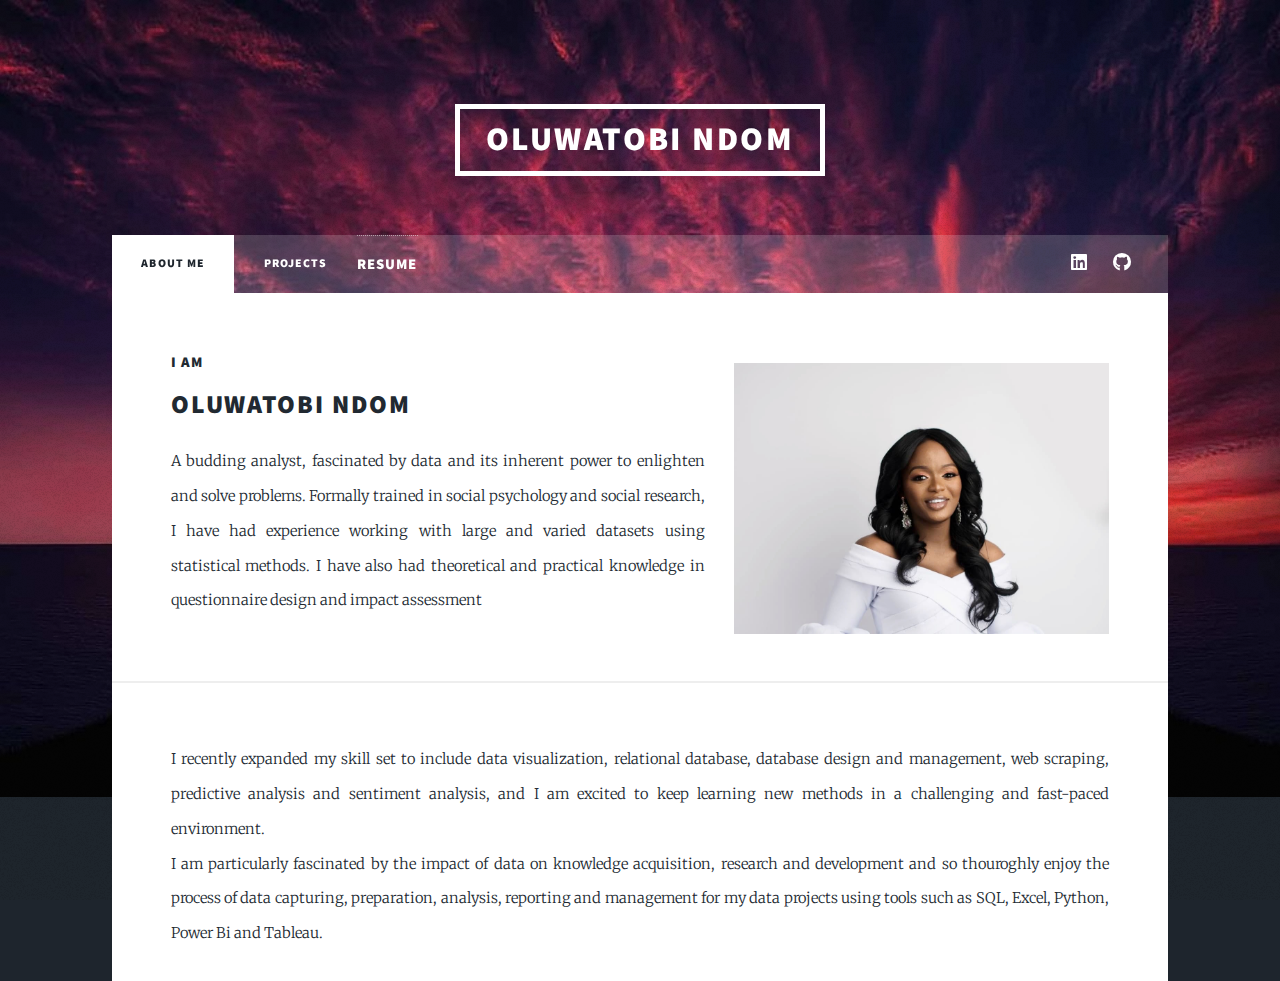
==== aboutme.html @ 404576ab "Add files via upload" ====
<!DOCTYPE HTML>

<html>
	<head>
		<title>Oluwatobi Ndom</title>
		<meta charset="utf-8" />
		<meta name="viewport" content="width=device-width, initial-scale=1, user-scalable=no" />
		<link rel="stylesheet" href="assets/css/main.css" />
		<noscript><link rel="stylesheet" href="assets/css/noscript.css" /></noscript>
	</head>
	<body class="is-preload">

		<!-- Wrapper -->
			<div id="wrapper" >

				<!-- Header -->
                <header id="header">
                    <a href="index.html" class="logo">Oluwatobi Ndom</a>
                </header>

            <!-- Nav -->
                <nav id="nav">
                    <ul class="links">
                        <li class="active"><a  href="Resume.html">About Me</a></li>
                        <li><a  href="Projects.html">Projects</a></li>
                        <li><a href="Resume.html"></a> Resume</a></li>
                    </ul>
                    <ul class="icons alt">
                        <li><a href="https://www.linkedin.com/in/oluwatobindom/" class="icon brands fa-linkedin"><span class="label">fa-linkedin</span></a></li>
                        <li><a href="https://github.com/tobitoke" class="icon brands fa-github"><span class="label">GitHub</span></a></li> </div>
                        
                    </ul>
                </nav>
				<!-- Main -->
				<div id="main">

					<!-- Post -->
					<section class="banner-area">
						<div class="container">
							<div class="row fullscreen align-items-left justify-content-between">
								<div class="col-lg-10 col-md-10 col-xs-10 banner-right">
									
								
								</div>
								<div class="col-lg-10 col-md-10 col-xs-10 banner-right align-self-right">
									<p><span class="image right"><img src="images/BeautyPlus.jpg" alt="" /></span>
										<h4>I am</h4>
		
									<h2 class="mt-10 mb-20">Oluwatobi ndom</h2>
									<p>
										A budding analyst, fascinated by data and its inherent power to enlighten and solve problems. Formally trained in social psychology and social research, I have had experience working with large and varied datasets using statistical methods. I have also had theoretical and practical knowledge in questionnaire design and impact assessment
									</p>
								</div>
							</div>
						</div>
					</section>

					

						
								<!-- Post -->
							<section>
							<p>I recently expanded my skill set to include data visualization, relational database, database design and management, web scraping, predictive analysis and sentiment analysis, and I am excited to keep learning new methods in a challenging and fast-paced environment. </p>
							<p>I am particularly fascinated by the impact of data on knowledge acquisition, research and development and so thouroghly enjoy the process of data capturing, preparation, analysis, reporting and management for my data projects using tools such as SQL, Excel, Python, Power Bi and Tableau.</p>
							</article>

						

				

		<!-- Scripts -->
			<script src="assets/js/jquery.min.js"></script>
			<script src="assets/js/jquery.scrollex.min.js"></script>
			<script src="assets/js/jquery.scrolly.min.js"></script>
			<script src="assets/js/browser.min.js"></script>
			<script src="assets/js/breakpoints.min.js"></script>
			<script src="assets/js/util.js"></script>
			<script src="assets/js/main.js"></script>

	</body>
</html>
---- assets/css/main.css ----
@import url(fontawesome-all.min.css);
@import url("https://fonts.googleapis.com/css?family=Merriweather:300,700,300italic,700italic|Source+Sans+Pro:900");

/*
	Massively by HTML5 UP
	html5up.net | @ajlkn
	Free for personal and commercial use under the CCA 3.0 license (html5up.net/license)
*/

html, body, div, span, applet, object,
iframe, h1, h2, h3, h4, h5, h6, p, blockquote,
pre, a, abbr, acronym, address, big, cite,
code, del, dfn, em, img, ins, kbd, q, s, samp,
small, strike, strong, sub, sup, tt, var, b,
u, i, center, dl, dt, dd, ol, ul, li, fieldset,
form, label, legend, table, caption, tbody,
tfoot, thead, tr, th, td, article, aside,
canvas, details, embed, figure, figcaption,
footer, header, hgroup, menu, nav, output, ruby,
section, summary, time, mark, audio, video {
	margin: 0;
	padding: 0;
	border: 0;
	font-size: 100%;
	font: inherit;
	vertical-align: baseline;}

article, aside, details, figcaption, figure,
footer, header, hgroup, menu, nav, section {
	display: block;}

body {
	line-height: 1;
}

ol, ul {
	list-style: none;
}

blockquote, q {
	quotes: none;
}

	blockquote:before, blockquote:after, q:before, q:after {
		content: '';
		content: none;
	}

table {
	border-collapse: collapse;
	border-spacing: 0;
}

body {
	-webkit-text-size-adjust: none;
}

mark {
	background-color: transparent;
	color: inherit;
}

input::-moz-focus-inner {
	border: 0;
	padding: 0;
}

input, select, textarea {
	-moz-appearance: none;
	-webkit-appearance: none;
	-ms-appearance: none;
	appearance: none;
}

/* Basic */

	@-ms-viewport {
		width: device-width;
	}

	body {
		-ms-overflow-style: scrollbar;
	}

	@media screen and (max-width: 480px) {

		html, body {
			min-width: 320px;
		}

	}

	html {
		box-sizing: border-box;
	}

	*, *:before, *:after {
		box-sizing: inherit;
	}

	body {
		background-color: #1e252d;
	}

		body.is-preload *, body.is-preload *:before, body.is-preload *:after {
			-moz-animation: none !important;
			-webkit-animation: none !important;
			-ms-animation: none !important;
			animation: none !important;
			-moz-transition: none !important;
			-webkit-transition: none !important;
			-ms-transition: none !important;
			transition: none !important;
		}

/* Type */

	html {
		font-size: 16pt;
	}

		@media screen and (max-width: 1680px) {

			html {
				font-size: 12pt;
			}

		}

		@media screen and (max-width: 1280px) {

			html {
				font-size: 11pt;
			}

		}

		@media screen and (max-width: 360px) {

			html {
				font-size: 10pt;
			}

		}

	body {
		color: #212931;
	}

	body, input, select, textarea {
		font-family: "Merriweather", Georgia, serif;
		font-weight: 300;
		font-size: 1rem;
		line-height: 2.375;
	}

	a {
		-moz-transition: color 0.2s ease-in-out, background-color 0.2s ease-in-out, border-color 0.2s ease-in-out, box-shadow 0.2s ease-in-out;
		-webkit-transition: color 0.2s ease-in-out, background-color 0.2s ease-in-out, border-color 0.2s ease-in-out, box-shadow 0.2s ease-in-out;
		-ms-transition: color 0.2s ease-in-out, background-color 0.2s ease-in-out, border-color 0.2s ease-in-out, box-shadow 0.2s ease-in-out;
		transition: color 0.2s ease-in-out, background-color 0.2s ease-in-out, border-color 0.2s ease-in-out, box-shadow 0.2s ease-in-out;
		border-bottom: dotted 1px;
		text-decoration: none;
	}

		a:hover {
			border-bottom-color: transparent;
		}

	strong, b {
		font-weight: 600;
	}

	em, i {
		font-style: italic;
	}

	p {
		text-align: justify;
		margin: 0 0 0 0;
	}

	h1, h2, h3, h4, h5, h6 {
		font-family: "Source Sans Pro", Helvetica, sans-serif;
		font-weight: 900;
		line-height: 1.5;
		letter-spacing: 0.075em;
		text-transform: uppercase;
		margin: 0 0 1rem 0;
	}

		h1 a, h2 a, h3 a, h4 a, h5 a, h6 a {
			border-bottom: 0;
			color: inherit;
			text-decoration: none;
		}

	h1 {
		font-size: 4rem;
		line-height: 1.1;
		margin: 0 0 2rem 0;
	}

	h2 {
		font-size: 1.75rem;
		line-height: 1.3;
		margin: 0 0 1.5rem 0;
	}

	h3 {
		font-size: 1.25rem;
		margin: 0 0 1.5rem 0;
	}

	h4 {
		font-size: 1rem;
	}

	h5 {
		font-size: 0.9rem;
	}

	h6 {
		font-size: 0.8rem;
	}

	sub {
		font-size: 0.8rem;
		position: relative;
		top: 0.5rem;
	}

	sup {
		font-size: 0.8rem;
		position: relative;
		top: -0.5rem;
	}

	blockquote {
		border-left: solid 4px;
		font-style: italic;
		margin: 0 0 2rem 0;
		padding: 0.5rem 0 0.5rem 2rem;
	}

	code {
		border: solid 2px;
		font-family: "Courier New", monospace;
		font-size: 0.9rem;
		margin: 0 0.25rem;
		padding: 0.25rem 0.65rem;
	}

	pre {
		-webkit-overflow-scrolling: touch;
		font-family: "Courier New", monospace;
		font-size: 0.9rem;
		margin: 0 0 2rem 0;
	}

		pre code {
			display: block;
			line-height: 1.75;
			padding: 1rem 1.5rem;
			overflow-x: auto;
		}

	hr {
		border: 0;
		border-bottom: solid 2px;
		margin: 3rem 0;
	}

		hr.major {
			margin: 5rem 0;
		}

	.align-left {
		text-align: left;
	}

	.align-center {
		text-align: center;
	}

	.align-right {
		text-align: right;
	}

	input, select, textarea {
		color: #212931;
	}

	a {
		color: #212931;
		border-bottom-color: rgba(33, 41, 49, 0.5);
	}

		a:hover {
			border-bottom-color: transparent;
			color: #18bfef !important;
		}

	strong, b {
		color: #212931;
	}

	h1, h2, h3, h4, h5, h6 {
		color: #212931;
	}

	blockquote {
		border-left-color: #eeeeee;
	}

	code {
		background: rgba(220, 220, 220, 0.25);
		border-color: #eeeeee;
	}

	hr {
		border-bottom-color: #eeeeee;
	}

/* Row */

	.row {
		display: flex;
		flex-wrap: wrap;
		box-sizing: border-box;
		align-items: stretch;
	}

		.row > * {
			box-sizing: border-box;
		}

		.row.gtr-uniform > * > :last-child {
			margin-bottom: 0;
		}

		.row.aln-left {
			justify-content: flex-start;
		}

		.row.aln-center {
			justify-content: center;
		}

		.row.aln-right {
			justify-content: flex-end;
		}

		.row.aln-top {
			align-items: flex-start;
		}

		.row.aln-middle {
			align-items: center;
		}

		.row.aln-bottom {
			align-items: flex-end;
		}

		.row > .imp {
			order: -1;
		}

		.row > .col-1 {
			width: 8.33333%;
		}

		.row > .off-1 {
			margin-left: 8.33333%;
		}

		.row > .col-2 {
			width: 16.66667%;
		}

		.row > .off-2 {
			margin-left: 16.66667%;
		}

		.row > .col-3 {
			width: 25%;
		}

		.row > .off-3 {
			margin-left: 25%;
		}

		.row > .col-4 {
			width: 33.33333%;
		}

		.row > .off-4 {
			margin-left: 33.33333%;
		}

		.row > .col-5 {
			width: 41.66667%;
		}

		.row > .off-5 {
			margin-left: 41.66667%;
		}

		.row > .col-6 {
			width: 50%;
		}

		.row > .off-6 {
			margin-left: 50%;
		}

		.row > .col-7 {
			width: 58.33333%;
		}

		.row > .off-7 {
			margin-left: 58.33333%;
		}

		.row > .col-8 {
			width: 66.66667%;
		}

		.row > .off-8 {
			margin-left: 66.66667%;
		}

		.row > .col-9 {
			width: 75%;
		}

		.row > .off-9 {
			margin-left: 75%;
		}

		.row > .col-10 {
			width: 83.33333%;
		}

		.row > .off-10 {
			margin-left: 83.33333%;
		}

		.row > .col-11 {
			width: 91.66667%;
		}

		.row > .off-11 {
			margin-left: 91.66667%;
		}

		.row > .col-12 {
			width: 100%;
		}

		.row > .off-12 {
			margin-left: 100%;
		}

		.row.gtr-0 {
			margin-top: 0;
			margin-left: 0rem;
		}

			.row.gtr-0 > * {
				padding: 0 0 0 0rem;
			}

			.row.gtr-0.gtr-uniform {
				margin-top: 0rem;
			}

				.row.gtr-0.gtr-uniform > * {
					padding-top: 0rem;
				}

		.row.gtr-25 {
			margin-top: 0;
			margin-left: -0.375rem;
		}

			.row.gtr-25 > * {
				padding: 0 0 0 0.375rem;
			}

			.row.gtr-25.gtr-uniform {
				margin-top: -0.375rem;
			}

				.row.gtr-25.gtr-uniform > * {
					padding-top: 0.375rem;
				}

		.row.gtr-50 {
			margin-top: 0;
			margin-left: -0.75rem;
		}

			.row.gtr-50 > * {
				padding: 0 0 0 0.75rem;
			}

			.row.gtr-50.gtr-uniform {
				margin-top: -0.75rem;
			}

				.row.gtr-50.gtr-uniform > * {
					padding-top: 0.75rem;
				}

		.row {
			margin-top: 0;
			margin-left: -1.5rem;
		}

			.row > * {
				padding: 0 0 0 1.5rem;
			}

			.row.gtr-uniform {
				margin-top: -1.5rem;
			}

				.row.gtr-uniform > * {
					padding-top: 1.5rem;
				}

		.row.gtr-150 {
			margin-top: 0;
			margin-left: -2.25rem;
		}

			.row.gtr-150 > * {
				padding: 0 0 0 2.25rem;
			}

			.row.gtr-150.gtr-uniform {
				margin-top: -2.25rem;
			}

				.row.gtr-150.gtr-uniform > * {
					padding-top: 2.25rem;
				}

		.row.gtr-200 {
			margin-top: 0;
			margin-left: -3rem;
		}

			.row.gtr-200 > * {
				padding: 0 0 0 3rem;
			}

			.row.gtr-200.gtr-uniform {
				margin-top: -3rem;
			}

				.row.gtr-200.gtr-uniform > * {
					padding-top: 3rem;
				}

		@media screen and (max-width: 1680px) {

			.row {
				display: flex;
				flex-wrap: wrap;
				box-sizing: border-box;
				align-items: stretch;
			}

				.row > * {
					box-sizing: border-box;
				}

				.row.gtr-uniform > * > :last-child {
					margin-bottom: 0;
				}

				.row.aln-left {
					justify-content: flex-start;
				}

				.row.aln-center {
					justify-content: center;
				}

				.row.aln-right {
					justify-content: flex-end;
				}

				.row.aln-top {
					align-items: flex-start;
				}

				.row.aln-middle {
					align-items: center;
				}

				.row.aln-bottom {
					align-items: flex-end;
				}

				.row > .imp-xlarge {
					order: -1;
				}

				.row > .col-1-xlarge {
					width: 8.33333%;
				}

				.row > .off-1-xlarge {
					margin-left: 8.33333%;
				}

				.row > .col-2-xlarge {
					width: 16.66667%;
				}

				.row > .off-2-xlarge {
					margin-left: 16.66667%;
				}

				.row > .col-3-xlarge {
					width: 25%;
				}

				.row > .off-3-xlarge {
					margin-left: 25%;
				}

				.row > .col-4-xlarge {
					width: 33.33333%;
				}

				.row > .off-4-xlarge {
					margin-left: 33.33333%;
				}

				.row > .col-5-xlarge {
					width: 41.66667%;
				}

				.row > .off-5-xlarge {
					margin-left: 41.66667%;
				}

				.row > .col-6-xlarge {
					width: 50%;
				}

				.row > .off-6-xlarge {
					margin-left: 50%;
				}

				.row > .col-7-xlarge {
					width: 58.33333%;
				}

				.row > .off-7-xlarge {
					margin-left: 58.33333%;
				}

				.row > .col-8-xlarge {
					width: 66.66667%;
				}

				.row > .off-8-xlarge {
					margin-left: 66.66667%;
				}

				.row > .col-9-xlarge {
					width: 75%;
				}

				.row > .off-9-xlarge {
					margin-left: 75%;
				}

				.row > .col-10-xlarge {
					width: 83.33333%;
				}

				.row > .off-10-xlarge {
					margin-left: 83.33333%;
				}

				.row > .col-11-xlarge {
					width: 91.66667%;
				}

				.row > .off-11-xlarge {
					margin-left: 91.66667%;
				}

				.row > .col-12-xlarge {
					width: 100%;
				}

				.row > .off-12-xlarge {
					margin-left: 100%;
				}

				.row.gtr-0 {
					margin-top: 0;
					margin-left: 0rem;
				}

					.row.gtr-0 > * {
						padding: 0 0 0 0rem;
					}

					.row.gtr-0.gtr-uniform {
						margin-top: 0rem;
					}

						.row.gtr-0.gtr-uniform > * {
							padding-top: 0rem;
						}

				.row.gtr-25 {
					margin-top: 0;
					margin-left: -0.375rem;
				}

					.row.gtr-25 > * {
						padding: 0 0 0 0.375rem;
					}

					.row.gtr-25.gtr-uniform {
						margin-top: -0.375rem;
					}

						.row.gtr-25.gtr-uniform > * {
							padding-top: 0.375rem;
						}

				.row.gtr-50 {
					margin-top: 0;
					margin-left: -0.75rem;
				}

					.row.gtr-50 > * {
						padding: 0 0 0 0.75rem;
					}

					.row.gtr-50.gtr-uniform {
						margin-top: -0.75rem;
					}

						.row.gtr-50.gtr-uniform > * {
							padding-top: 0.75rem;
						}

				.row {
					margin-top: 0;
					margin-left: -1.5rem;
				}

					.row > * {
						padding: 0 0 0 1.5rem;
					}

					.row.gtr-uniform {
						margin-top: -1.5rem;
					}

						.row.gtr-uniform > * {
							padding-top: 1.5rem;
						}

				.row.gtr-150 {
					margin-top: 0;
					margin-left: -2.25rem;
				}

					.row.gtr-150 > * {
						padding: 0 0 0 2.25rem;
					}

					.row.gtr-150.gtr-uniform {
						margin-top: -2.25rem;
					}

						.row.gtr-150.gtr-uniform > * {
							padding-top: 2.25rem;
						}

				.row.gtr-200 {
					margin-top: 0;
					margin-left: -3rem;
				}

					.row.gtr-200 > * {
						padding: 0 0 0 3rem;
					}

					.row.gtr-200.gtr-uniform {
						margin-top: -3rem;
					}

						.row.gtr-200.gtr-uniform > * {
							padding-top: 3rem;
						}

		}

		@media screen and (max-width: 1280px) {

			.row {
				display: flex;
				flex-wrap: wrap;
				box-sizing: border-box;
				align-items: stretch;
			}

				.row > * {
					box-sizing: border-box;
				}

				.row.gtr-uniform > * > :last-child {
					margin-bottom: 0;
				}

				.row.aln-left {
					justify-content: flex-start;
				}

				.row.aln-center {
					justify-content: center;
				}

				.row.aln-right {
					justify-content: flex-end;
				}

				.row.aln-top {
					align-items: flex-start;
				}

				.row.aln-middle {
					align-items: center;
				}

				.row.aln-bottom {
					align-items: flex-end;
				}

				.row > .imp-large {
					order: -1;
				}

				.row > .col-1-large {
					width: 8.33333%;
				}

				.row > .off-1-large {
					margin-left: 8.33333%;
				}

				.row > .col-2-large {
					width: 16.66667%;
				}

				.row > .off-2-large {
					margin-left: 16.66667%;
				}

				.row > .col-3-large {
					width: 25%;
				}

				.row > .off-3-large {
					margin-left: 25%;
				}

				.row > .col-4-large {
					width: 33.33333%;
				}

				.row > .off-4-large {
					margin-left: 33.33333%;
				}

				.row > .col-5-large {
					width: 41.66667%;
				}

				.row > .off-5-large {
					margin-left: 41.66667%;
				}

				.row > .col-6-large {
					width: 50%;
				}

				.row > .off-6-large {
					margin-left: 50%;
				}

				.row > .col-7-large {
					width: 58.33333%;
				}

				.row > .off-7-large {
					margin-left: 58.33333%;
				}

				.row > .col-8-large {
					width: 66.66667%;
				}

				.row > .off-8-large {
					margin-left: 66.66667%;
				}

				.row > .col-9-large {
					width: 75%;
				}

				.row > .off-9-large {
					margin-left: 75%;
				}

				.row > .col-10-large {
					width: 83.33333%;
				}

				.row > .off-10-large {
					margin-left: 83.33333%;
				}

				.row > .col-11-large {
					width: 91.66667%;
				}

				.row > .off-11-large {
					margin-left: 91.66667%;
				}

				.row > .col-12-large {
					width: 100%;
				}

				.row > .off-12-large {
					margin-left: 100%;
				}

				.row.gtr-0 {
					margin-top: 0;
					margin-left: 0rem;
				}

					.row.gtr-0 > * {
						padding: 0 0 0 0rem;
					}

					.row.gtr-0.gtr-uniform {
						margin-top: 0rem;
					}

						.row.gtr-0.gtr-uniform > * {
							padding-top: 0rem;
						}

				.row.gtr-25 {
					margin-top: 0;
					margin-left: -0.375rem;
				}

					.row.gtr-25 > * {
						padding: 0 0 0 0.375rem;
					}

					.row.gtr-25.gtr-uniform {
						margin-top: -0.375rem;
					}

						.row.gtr-25.gtr-uniform > * {
							padding-top: 0.375rem;
						}

				.row.gtr-50 {
					margin-top: 0;
					margin-left: -0.75rem;
				}

					.row.gtr-50 > * {
						padding: 0 0 0 0.75rem;
					}

					.row.gtr-50.gtr-uniform {
						margin-top: -0.75rem;
					}

						.row.gtr-50.gtr-uniform > * {
							padding-top: 0.75rem;
						}

				.row {
					margin-top: 0;
					margin-left: -1.5rem;
				}

					.row > * {
						padding: 0 0 0 1.5rem;
					}

					.row.gtr-uniform {
						margin-top: -1.5rem;
					}

						.row.gtr-uniform > * {
							padding-top: 1.5rem;
						}

				.row.gtr-150 {
					margin-top: 0;
					margin-left: -2.25rem;
				}

					.row.gtr-150 > * {
						padding: 0 0 0 2.25rem;
					}

					.row.gtr-150.gtr-uniform {
						margin-top: -2.25rem;
					}

						.row.gtr-150.gtr-uniform > * {
							padding-top: 2.25rem;
						}

				.row.gtr-200 {
					margin-top: 0;
					margin-left: -3rem;
				}

					.row.gtr-200 > * {
						padding: 0 0 0 3rem;
					}

					.row.gtr-200.gtr-uniform {
						margin-top: -3rem;
					}

						.row.gtr-200.gtr-uniform > * {
							padding-top: 3rem;
						}

		}

		@media screen and (max-width: 980px) {

			.row {
				display: flex;
				flex-wrap: wrap;
				box-sizing: border-box;
				align-items: stretch;
			}

				.row > * {
					box-sizing: border-box;
				}

				.row.gtr-uniform > * > :last-child {
					margin-bottom: 0;
				}

				.row.aln-left {
					justify-content: flex-start;
				}

				.row.aln-center {
					justify-content: center;
				}

				.row.aln-right {
					justify-content: flex-end;
				}

				.row.aln-top {
					align-items: flex-start;
				}

				.row.aln-middle {
					align-items: center;
				}

				.row.aln-bottom {
					align-items: flex-end;
				}

				.row > .imp-medium {
					order: -1;
				}

				.row > .col-1-medium {
					width: 8.33333%;
				}

				.row > .off-1-medium {
					margin-left: 8.33333%;
				}

				.row > .col-2-medium {
					width: 16.66667%;
				}

				.row > .off-2-medium {
					margin-left: 16.66667%;
				}

				.row > .col-3-medium {
					width: 25%;
				}

				.row > .off-3-medium {
					margin-left: 25%;
				}

				.row > .col-4-medium {
					width: 33.33333%;
				}

				.row > .off-4-medium {
					margin-left: 33.33333%;
				}

				.row > .col-5-medium {
					width: 41.66667%;
				}

				.row > .off-5-medium {
					margin-left: 41.66667%;
				}

				.row > .col-6-medium {
					width: 50%;
				}

				.row > .off-6-medium {
					margin-left: 50%;
				}

				.row > .col-7-medium {
					width: 58.33333%;
				}

				.row > .off-7-medium {
					margin-left: 58.33333%;
				}

				.row > .col-8-medium {
					width: 66.66667%;
				}

				.row > .off-8-medium {
					margin-left: 66.66667%;
				}

				.row > .col-9-medium {
					width: 75%;
				}

				.row > .off-9-medium {
					margin-left: 75%;
				}

				.row > .col-10-medium {
					width: 83.33333%;
				}

				.row > .off-10-medium {
					margin-left: 83.33333%;
				}

				.row > .col-11-medium {
					width: 91.66667%;
				}

				.row > .off-11-medium {
					margin-left: 91.66667%;
				}

				.row > .col-12-medium {
					width: 100%;
				}

				.row > .off-12-medium {
					margin-left: 100%;
				}

				.row.gtr-0 {
					margin-top: 0;
					margin-left: 0rem;
				}

					.row.gtr-0 > * {
						padding: 0 0 0 0rem;
					}

					.row.gtr-0.gtr-uniform {
						margin-top: 0rem;
					}

						.row.gtr-0.gtr-uniform > * {
							padding-top: 0rem;
						}

				.row.gtr-25 {
					margin-top: 0;
					margin-left: -0.375rem;
				}

					.row.gtr-25 > * {
						padding: 0 0 0 0.375rem;
					}

					.row.gtr-25.gtr-uniform {
						margin-top: -0.375rem;
					}

						.row.gtr-25.gtr-uniform > * {
							padding-top: 0.375rem;
						}

				.row.gtr-50 {
					margin-top: 0;
					margin-left: -0.75rem;
				}

					.row.gtr-50 > * {
						padding: 0 0 0 0.75rem;
					}

					.row.gtr-50.gtr-uniform {
						margin-top: -0.75rem;
					}

						.row.gtr-50.gtr-uniform > * {
							padding-top: 0.75rem;
						}

				.row {
					margin-top: 0;
					margin-left: -1.5rem;
				}

					.row > * {
						padding: 0 0 0 1.5rem;
					}

					.row.gtr-uniform {
						margin-top: -1.5rem;
					}

						.row.gtr-uniform > * {
							padding-top: 1.5rem;
						}

				.row.gtr-150 {
					margin-top: 0;
					margin-left: -2.25rem;
				}

					.row.gtr-150 > * {
						padding: 0 0 0 2.25rem;
					}

					.row.gtr-150.gtr-uniform {
						margin-top: -2.25rem;
					}

						.row.gtr-150.gtr-uniform > * {
							padding-top: 2.25rem;
						}

				.row.gtr-200 {
					margin-top: 0;
					margin-left: -3rem;
				}

					.row.gtr-200 > * {
						padding: 0 0 0 3rem;
					}

					.row.gtr-200.gtr-uniform {
						margin-top: -3rem;
					}

						.row.gtr-200.gtr-uniform > * {
							padding-top: 3rem;
						}

		}

		@media screen and (max-width: 736px) {

			.row {
				display: flex;
				flex-wrap: wrap;
				box-sizing: border-box;
				align-items: stretch;
			}

				.row > * {
					box-sizing: border-box;
				}

				.row.gtr-uniform > * > :last-child {
					margin-bottom: 0;
				}

				.row.aln-left {
					justify-content: flex-start;
				}

				.row.aln-center {
					justify-content: center;
				}

				.row.aln-right {
					justify-content: flex-end;
				}

				.row.aln-top {
					align-items: flex-start;
				}

				.row.aln-middle {
					align-items: center;
				}

				.row.aln-bottom {
					align-items: flex-end;
				}

				.row > .imp-small {
					order: -1;
				}

				.row > .col-1-small {
					width: 8.33333%;
				}

				.row > .off-1-small {
					margin-left: 8.33333%;
				}

				.row > .col-2-small {
					width: 16.66667%;
				}

				.row > .off-2-small {
					margin-left: 16.66667%;
				}

				.row > .col-3-small {
					width: 25%;
				}

				.row > .off-3-small {
					margin-left: 25%;
				}

				.row > .col-4-small {
					width: 33.33333%;
				}

				.row > .off-4-small {
					margin-left: 33.33333%;
				}

				.row > .col-5-small {
					width: 41.66667%;
				}

				.row > .off-5-small {
					margin-left: 41.66667%;
				}

				.row > .col-6-small {
					width: 50%;
				}

				.row > .off-6-small {
					margin-left: 50%;
				}

				.row > .col-7-small {
					width: 58.33333%;
				}

				.row > .off-7-small {
					margin-left: 58.33333%;
				}

				.row > .col-8-small {
					width: 66.66667%;
				}

				.row > .off-8-small {
					margin-left: 66.66667%;
				}

				.row > .col-9-small {
					width: 75%;
				}

				.row > .off-9-small {
					margin-left: 75%;
				}

				.row > .col-10-small {
					width: 83.33333%;
				}

				.row > .off-10-small {
					margin-left: 83.33333%;
				}

				.row > .col-11-small {
					width: 91.66667%;
				}

				.row > .off-11-small {
					margin-left: 91.66667%;
				}

				.row > .col-12-small {
					width: 100%;
				}

				.row > .off-12-small {
					margin-left: 100%;
				}

				.row.gtr-0 {
					margin-top: 0;
					margin-left: 0rem;
				}

					.row.gtr-0 > * {
						padding: 0 0 0 0rem;
					}

					.row.gtr-0.gtr-uniform {
						margin-top: 0rem;
					}

						.row.gtr-0.gtr-uniform > * {
							padding-top: 0rem;
						}

				.row.gtr-25 {
					margin-top: 0;
					margin-left: -0.375rem;
				}

					.row.gtr-25 > * {
						padding: 0 0 0 0.375rem;
					}

					.row.gtr-25.gtr-uniform {
						margin-top: -0.375rem;
					}

						.row.gtr-25.gtr-uniform > * {
							padding-top: 0.375rem;
						}

				.row.gtr-50 {
					margin-top: 0;
					margin-left: -0.75rem;
				}

					.row.gtr-50 > * {
						padding: 0 0 0 0.75rem;
					}

					.row.gtr-50.gtr-uniform {
						margin-top: -0.75rem;
					}

						.row.gtr-50.gtr-uniform > * {
							padding-top: 0.75rem;
						}

				.row {
					margin-top: 0;
					margin-left: -1.5rem;
				}

					.row > * {
						padding: 0 0 0 1.5rem;
					}

					.row.gtr-uniform {
						margin-top: -1.5rem;
					}

						.row.gtr-uniform > * {
							padding-top: 1.5rem;
						}

				.row.gtr-150 {
					margin-top: 0;
					margin-left: -2.25rem;
				}

					.row.gtr-150 > * {
						padding: 0 0 0 2.25rem;
					}

					.row.gtr-150.gtr-uniform {
						margin-top: -2.25rem;
					}

						.row.gtr-150.gtr-uniform > * {
							padding-top: 2.25rem;
						}

				.row.gtr-200 {
					margin-top: 0;
					margin-left: -3rem;
				}

					.row.gtr-200 > * {
						padding: 0 0 0 3rem;
					}

					.row.gtr-200.gtr-uniform {
						margin-top: -3rem;
					}

						.row.gtr-200.gtr-uniform > * {
							padding-top: 3rem;
						}

		}

		@media screen and (max-width: 480px) {

			.row {
				display: flex;
				flex-wrap: wrap;
				box-sizing: border-box;
				align-items: stretch;
			}

				.row > * {
					box-sizing: border-box;
				}

				.row.gtr-uniform > * > :last-child {
					margin-bottom: 0;
				}

				.row.aln-left {
					justify-content: flex-start;
				}

				.row.aln-center {
					justify-content: center;
				}

				.row.aln-right {
					justify-content: flex-end;
				}

				.row.aln-top {
					align-items: flex-start;
				}

				.row.aln-middle {
					align-items: center;
				}

				.row.aln-bottom {
					align-items: flex-end;
				}

				.row > .imp-xsmall {
					order: -1;
				}

				.row > .col-1-xsmall {
					width: 8.33333%;
				}

				.row > .off-1-xsmall {
					margin-left: 8.33333%;
				}

				.row > .col-2-xsmall {
					width: 16.66667%;
				}

				.row > .off-2-xsmall {
					margin-left: 16.66667%;
				}

				.row > .col-3-xsmall {
					width: 25%;
				}

				.row > .off-3-xsmall {
					margin-left: 25%;
				}

				.row > .col-4-xsmall {
					width: 33.33333%;
				}

				.row > .off-4-xsmall {
					margin-left: 33.33333%;
				}

				.row > .col-5-xsmall {
					width: 41.66667%;
				}

				.row > .off-5-xsmall {
					margin-left: 41.66667%;
				}

				.row > .col-6-xsmall {
					width: 50%;
				}

				.row > .off-6-xsmall {
					margin-left: 50%;
				}

				.row > .col-7-xsmall {
					width: 58.33333%;
				}

				.row > .off-7-xsmall {
					margin-left: 58.33333%;
				}

				.row > .col-8-xsmall {
					width: 66.66667%;
				}

				.row > .off-8-xsmall {
					margin-left: 66.66667%;
				}

				.row > .col-9-xsmall {
					width: 75%;
				}

				.row > .off-9-xsmall {
					margin-left: 75%;
				}

				.row > .col-10-xsmall {
					width: 83.33333%;
				}

				.row > .off-10-xsmall {
					margin-left: 83.33333%;
				}

				.row > .col-11-xsmall {
					width: 91.66667%;
				}

				.row > .off-11-xsmall {
					margin-left: 91.66667%;
				}

				.row > .col-12-xsmall {
					width: 100%;
				}

				.row > .off-12-xsmall {
					margin-left: 100%;
				}

				.row.gtr-0 {
					margin-top: 0;
					margin-left: 0rem;
				}

					.row.gtr-0 > * {
						padding: 0 0 0 0rem;
					}

					.row.gtr-0.gtr-uniform {
						margin-top: 0rem;
					}

						.row.gtr-0.gtr-uniform > * {
							padding-top: 0rem;
						}

				.row.gtr-25 {
					margin-top: 0;
					margin-left: -0.375rem;
				}

					.row.gtr-25 > * {
						padding: 0 0 0 0.375rem;
					}

					.row.gtr-25.gtr-uniform {
						margin-top: -0.375rem;
					}

						.row.gtr-25.gtr-uniform > * {
							padding-top: 0.375rem;
						}

				.row.gtr-50 {
					margin-top: 0;
					margin-left: -0.75rem;
				}

					.row.gtr-50 > * {
						padding: 0 0 0 0.75rem;
					}

					.row.gtr-50.gtr-uniform {
						margin-top: -0.75rem;
					}

						.row.gtr-50.gtr-uniform > * {
							padding-top: 0.75rem;
						}

				.row {
					margin-top: 0;
					margin-left: -1.5rem;
				}

					.row > * {
						padding: 0 0 0 1.5rem;
					}

					.row.gtr-uniform {
						margin-top: -1.5rem;
					}

						.row.gtr-uniform > * {
							padding-top: 1.5rem;
						}

				.row.gtr-150 {
					margin-top: 0;
					margin-left: -2.25rem;
				}

					.row.gtr-150 > * {
						padding: 0 0 0 2.25rem;
					}

					.row.gtr-150.gtr-uniform {
						margin-top: -2.25rem;
					}

						.row.gtr-150.gtr-uniform > * {
							padding-top: 2.25rem;
						}

				.row.gtr-200 {
					margin-top: 0;
					margin-left: -3rem;
				}

					.row.gtr-200 > * {
						padding: 0 0 0 3rem;
					}

					.row.gtr-200.gtr-uniform {
						margin-top: -3rem;
					}

						.row.gtr-200.gtr-uniform > * {
							padding-top: 3rem;
						}

		}

		@media screen and (max-width: 360px) {

			.row {
				display: flex;
				flex-wrap: wrap;
				box-sizing: border-box;
				align-items: stretch;
			}

				.row > * {
					box-sizing: border-box;
				}

				.row.gtr-uniform > * > :last-child {
					margin-bottom: 0;
				}

				.row.aln-left {
					justify-content: flex-start;
				}

				.row.aln-center {
					justify-content: center;
				}

				.row.aln-right {
					justify-content: flex-end;
				}

				.row.aln-top {
					align-items: flex-start;
				}

				.row.aln-middle {
					align-items: center;
				}

				.row.aln-bottom {
					align-items: flex-end;
				}

				.row > .imp-xxsmall {
					order: -1;
				}

				.row > .col-1-xxsmall {
					width: 8.33333%;
				}

				.row > .off-1-xxsmall {
					margin-left: 8.33333%;
				}

				.row > .col-2-xxsmall {
					width: 16.66667%;
				}

				.row > .off-2-xxsmall {
					margin-left: 16.66667%;
				}

				.row > .col-3-xxsmall {
					width: 25%;
				}

				.row > .off-3-xxsmall {
					margin-left: 25%;
				}

				.row > .col-4-xxsmall {
					width: 33.33333%;
				}

				.row > .off-4-xxsmall {
					margin-left: 33.33333%;
				}

				.row > .col-5-xxsmall {
					width: 41.66667%;
				}

				.row > .off-5-xxsmall {
					margin-left: 41.66667%;
				}

				.row > .col-6-xxsmall {
					width: 50%;
				}

				.row > .off-6-xxsmall {
					margin-left: 50%;
				}

				.row > .col-7-xxsmall {
					width: 58.33333%;
				}

				.row > .off-7-xxsmall {
					margin-left: 58.33333%;
				}

				.row > .col-8-xxsmall {
					width: 66.66667%;
				}

				.row > .off-8-xxsmall {
					margin-left: 66.66667%;
				}

				.row > .col-9-xxsmall {
					width: 75%;
				}

				.row > .off-9-xxsmall {
					margin-left: 75%;
				}

				.row > .col-10-xxsmall {
					width: 83.33333%;
				}

				.row > .off-10-xxsmall {
					margin-left: 83.33333%;
				}

				.row > .col-11-xxsmall {
					width: 91.66667%;
				}

				.row > .off-11-xxsmall {
					margin-left: 91.66667%;
				}

				.row > .col-12-xxsmall {
					width: 100%;
				}

				.row > .off-12-xxsmall {
					margin-left: 100%;
				}

				.row.gtr-0 {
					margin-top: 0;
					margin-left: 0rem;
				}

					.row.gtr-0 > * {
						padding: 0 0 0 0rem;
					}

					.row.gtr-0.gtr-uniform {
						margin-top: 0rem;
					}

						.row.gtr-0.gtr-uniform > * {
							padding-top: 0rem;
						}

				.row.gtr-25 {
					margin-top: 0;
					margin-left: -0.375rem;
				}

					.row.gtr-25 > * {
						padding: 0 0 0 0.375rem;
					}

					.row.gtr-25.gtr-uniform {
						margin-top: -0.375rem;
					}

						.row.gtr-25.gtr-uniform > * {
							padding-top: 0.375rem;
						}

				.row.gtr-50 {
					margin-top: 0;
					margin-left: -0.75rem;
				}

					.row.gtr-50 > * {
						padding: 0 0 0 0.75rem;
					}

					.row.gtr-50.gtr-uniform {
						margin-top: -0.75rem;
					}

						.row.gtr-50.gtr-uniform > * {
							padding-top: 0.75rem;
						}

				.row {
					margin-top: 0;
					margin-left: -1.5rem;
				}

					.row > * {
						padding: 0 0 0 1.5rem;
					}

					.row.gtr-uniform {
						margin-top: -1.5rem;
					}

						.row.gtr-uniform > * {
							padding-top: 1.5rem;
						}

				.row.gtr-150 {
					margin-top: 0;
					margin-left: -2.25rem;
				}

					.row.gtr-150 > * {
						padding: 0 0 0 2.25rem;
					}

					.row.gtr-150.gtr-uniform {
						margin-top: -2.25rem;
					}

						.row.gtr-150.gtr-uniform > * {
							padding-top: 2.25rem;
						}

				.row.gtr-200 {
					margin-top: 0;
					margin-left: -3rem;
				}

					.row.gtr-200 > * {
						padding: 0 0 0 3rem;
					}

					.row.gtr-200.gtr-uniform {
						margin-top: -3rem;
					}

						.row.gtr-200.gtr-uniform > * {
							padding-top: 3rem;
						}

		}

/* Box */

	.box {
		border: solid 2px;
		margin-bottom: 2rem;
		padding: 1.5rem;
	}

		.box > :last-child,
		.box > :last-child > :last-child,
		.box > :last-child > :last-child > :last-child {
			margin-bottom: 0;
		}

		.box.alt {
			border: 0;
			border-radius: 0;
			padding: 0;
		}

	.box {
		border-color: #eeeeee;
	}

/* Button */

	input[type="submit"],
	input[type="reset"],
	input[type="button"],
	button,
	.button {
		-moz-appearance: none;
		-webkit-appearance: none;
		-ms-appearance: none;
		appearance: none;
		-moz-transition: background-color 0.2s ease-in-out, box-shadow 0.2s ease-in-out, color 0.2s ease-in-out;
		-webkit-transition: background-color 0.2s ease-in-out, box-shadow 0.2s ease-in-out, color 0.2s ease-in-out;
		-ms-transition: background-color 0.2s ease-in-out, box-shadow 0.2s ease-in-out, color 0.2s ease-in-out;
		transition: background-color 0.2s ease-in-out, box-shadow 0.2s ease-in-out, color 0.2s ease-in-out;
		border: 0;
		border-radius: 0;
		cursor: pointer;
		display: inline-block;
		font-family: "Source Sans Pro", Helvetica, sans-serif;
		font-size: 0.8rem;
		font-weight: 900;
		letter-spacing: 0.075em;
		height: 3rem;
		line-height: 3rem;
		padding: 0 2rem;
		text-align: center;
		text-decoration: none;
		text-transform: uppercase;
		white-space: nowrap;
	}

		input[type="submit"].icon:before,
		input[type="reset"].icon:before,
		input[type="button"].icon:before,
		button.icon:before,
		.button.icon:before {
			margin-right: 0.5rem;
		}

		input[type="submit"].icon.solo,
		input[type="reset"].icon.solo,
		input[type="button"].icon.solo,
		button.icon.solo,
		.button.icon.solo {
			position: relative;
			width: 4rem;
			height: 4rem;
			line-height: 4rem;
			border-radius: 4rem;
			text-indent: 4rem;
			overflow: hidden;
			padding: 0;
			white-space: nowrap;
		}

			input[type="submit"].icon.solo:before,
			input[type="reset"].icon.solo:before,
			input[type="button"].icon.solo:before,
			button.icon.solo:before,
			.button.icon.solo:before {
				position: absolute;
				display: block;
				top: 0;
				left: 0;
				width: inherit;
				height: inherit;
				line-height: inherit;
				font-size: 1.25rem;
				margin-right: 0;
				text-align: center;
				text-indent: 0;
			}

		input[type="submit"].fit,
		input[type="reset"].fit,
		input[type="button"].fit,
		button.fit,
		.button.fit {
			width: 100%;
		}

		input[type="submit"].small,
		input[type="reset"].small,
		input[type="button"].small,
		button.small,
		.button.small {
			font-size: 0.7rem;
			height: 2.5rem;
			line-height: 2.5rem;
			padding: 0 1.5rem;
		}

		input[type="submit"].large,
		input[type="reset"].large,
		input[type="button"].large,
		button.large,
		.button.large {
			font-size: 0.9rem;
			height: 3.5rem;
			line-height: 3.5rem;
			padding: 0 2.75rem;
		}

		@media screen and (max-width: 980px) {

			input[type="submit"],
			input[type="reset"],
			input[type="button"],
			button,
			.button {
				font-size: 0.9rem;
				height: 3.25rem;
				line-height: 3.25rem;
			}

				input[type="submit"].large,
				input[type="reset"].large,
				input[type="button"].large,
				button.large,
				.button.large {
					font-size: 1rem;
					height: 3.75rem;
					line-height: 3.75rem;
				}

		}

		input[type="submit"].disabled, input[type="submit"]:disabled,
		input[type="reset"].disabled,
		input[type="reset"]:disabled,
		input[type="button"].disabled,
		input[type="button"]:disabled,
		button.disabled,
		button:disabled,
		.button.disabled,
		.button:disabled {
			pointer-events: none;
			opacity: 0.25;
		}

	input[type="submit"],
	input[type="reset"],
	input[type="button"],
	button,
	.button {
		background-color: transparent;
		box-shadow: inset 0 0 0 2px #212931;
		color: #212931 !important;
	}

		input[type="submit"]:hover,
		input[type="reset"]:hover,
		input[type="button"]:hover,
		button:hover,
		.button:hover {
			box-shadow: inset 0 0 0 2px #18bfef;
			color: #18bfef !important;
		}

		input[type="submit"].primary,
		input[type="reset"].primary,
		input[type="button"].primary,
		button.primary,
		.button.primary {
			background-color: #212931;
			box-shadow: none;
			color: #ffffff !important;
		}

			input[type="submit"].primary:hover,
			input[type="reset"].primary:hover,
			input[type="button"].primary:hover,
			button.primary:hover,
			.button.primary:hover {
				background-color: #18bfef;
			}

/* Form */

	form {
		margin: 0 0 2rem 0;
	}

		form > :last-child {
			margin-bottom: 0;
		}

		form > .fields {
			display: -moz-flex;
			display: -webkit-flex;
			display: -ms-flex;
			display: flex;
			-moz-flex-wrap: wrap;
			-webkit-flex-wrap: wrap;
			-ms-flex-wrap: wrap;
			flex-wrap: wrap;
			width: calc(100% + 3rem);
			margin: -1.5rem 0 2rem -1.5rem;
		}

			form > .fields > .field {
				-moz-flex-grow: 0;
				-webkit-flex-grow: 0;
				-ms-flex-grow: 0;
				flex-grow: 0;
				-moz-flex-shrink: 0;
				-webkit-flex-shrink: 0;
				-ms-flex-shrink: 0;
				flex-shrink: 0;
				padding: 1.5rem 0 0 1.5rem;
				width: calc(100% - 1.5rem);
			}

				form > .fields > .field.half {
					width: calc(50% - 0.75rem);
				}

				form > .fields > .field.third {
					width: calc(100%/3 - 0.5rem);
				}

				form > .fields > .field.quarter {
					width: calc(25% - 0.375rem);
				}

		@media screen and (max-width: 480px) {

			form > .fields {
				width: calc(100% + 3rem);
				margin: -1.5rem 0 2rem -1.5rem;
			}

				form > .fields > .field {
					padding: 1.5rem 0 0 1.5rem;
					width: calc(100% - 1.5rem);
				}

					form > .fields > .field.half {
						width: calc(100% - 1.5rem);
					}

					form > .fields > .field.third {
						width: calc(100% - 1.5rem);
					}

					form > .fields > .field.quarter {
						width: calc(100% - 1.5rem);
					}

		}

	label {
		display: block;
		font-family: "Source Sans Pro", Helvetica, sans-serif;
		font-weight: 900;
		line-height: 1.5;
		letter-spacing: 0.075em;
		font-size: 0.8rem;
		text-transform: uppercase;
		margin: 0 0 0.75rem 0;
	}

		@media screen and (max-width: 980px) {

			label {
				font-size: 0.9rem;
			}

		}

	input[type="text"],
	input[type="password"],
	input[type="email"],
	select,
	textarea {
		-moz-appearance: none;
		-webkit-appearance: none;
		-ms-appearance: none;
		appearance: none;
		background: transparent;
		border-radius: 0;
		border: solid 2px;
		color: inherit;
		display: block;
		outline: 0;
		padding: 0 1rem;
		text-decoration: none;
		width: 100%;
	}

		input[type="text"]:invalid,
		input[type="password"]:invalid,
		input[type="email"]:invalid,
		select:invalid,
		textarea:invalid {
			box-shadow: none;
		}

	select {
		background-size: 1.25rem;
		background-repeat: no-repeat;
		background-position: calc(100% - 1rem) center;
		height: 3rem;
		padding-right: 3rem;
		text-overflow: ellipsis;
	}

		select:focus::-ms-value {
			background-color: transparent;
		}

		select::-ms-expand {
			display: none;
		}

	input[type="text"],
	input[type="password"],
	input[type="email"],
	select {
		height: 3rem;
	}

	textarea {
		padding: 0.75rem 1rem;
	}

	input[type="checkbox"],
	input[type="radio"] {
		-moz-appearance: none;
		-webkit-appearance: none;
		-ms-appearance: none;
		appearance: none;
		display: block;
		float: left;
		margin-right: -2rem;
		opacity: 0;
		width: 1rem;
		z-index: -1;
	}

		input[type="checkbox"] + label,
		input[type="radio"] + label {
			text-decoration: none;
			cursor: pointer;
			display: inline-block;
			font-size: 1rem;
			letter-spacing: 0;
			font-family: "Merriweather", Georgia, serif;
			text-transform: none;
			font-weight: 300;
			padding-left: 2.8rem;
			padding-right: 1rem;
			position: relative;
		}

			input[type="checkbox"] + label:before,
			input[type="radio"] + label:before {
				-moz-osx-font-smoothing: grayscale;
				-webkit-font-smoothing: antialiased;
				display: inline-block;
				font-style: normal;
				font-variant: normal;
				text-rendering: auto;
				line-height: 1;
				text-transform: none !important;
				font-family: 'Font Awesome 5 Free';
				font-weight: 900;
			}

			input[type="checkbox"] + label:before,
			input[type="radio"] + label:before {
				border-radius: 0;
				border: solid 2px;
				content: '';
				display: inline-block;
				font-size: 0.8rem;
				height: 1.8rem;
				left: 0;
				line-height: 1.65rem;
				position: absolute;
				text-align: center;
				top: -0.125rem;
				width: 1.8rem;
			}

		input[type="checkbox"]:checked + label:before,
		input[type="radio"]:checked + label:before {
			content: '\f00c';
		}

	input[type="checkbox"] + label:before {
		border-radius: 0;
	}

	input[type="radio"] + label:before {
		border-radius: 100%;
	}

	::-webkit-input-placeholder {
		opacity: 1.0;
	}

	:-moz-placeholder {
		opacity: 1.0;
	}

	::-moz-placeholder {
		opacity: 1.0;
	}

	:-ms-input-placeholder {
		opacity: 1.0;
	}

	label {
		color: #212931;
	}

	input[type="text"],
	input[type="password"],
	input[type="email"],
	select,
	textarea {
		border-color: #eeeeee;
	}

		input[type="text"]:focus,
		input[type="password"]:focus,
		input[type="email"]:focus,
		select:focus,
		textarea:focus {
			border-color: #18bfef;
		}

	select {
		background-image: url("data:image/svg+xml;charset=utf8,%3Csvg xmlns='http://www.w3.org/2000/svg' width='40' height='40' preserveAspectRatio='none' viewBox='0 0 40 40'%3E%3Cpath d='M9.4,12.3l10.4,10.4l10.4-10.4c0.2-0.2,0.5-0.4,0.9-0.4c0.3,0,0.6,0.1,0.9,0.4l3.3,3.3c0.2,0.2,0.4,0.5,0.4,0.9 c0,0.4-0.1,0.6-0.4,0.9L20.7,31.9c-0.2,0.2-0.5,0.4-0.9,0.4c-0.3,0-0.6-0.1-0.9-0.4L4.3,17.3c-0.2-0.2-0.4-0.5-0.4-0.9 c0-0.4,0.1-0.6,0.4-0.9l3.3-3.3c0.2-0.2,0.5-0.4,0.9-0.4S9.1,12.1,9.4,12.3z' fill='%23eeeeee' /%3E%3C/svg%3E");
	}

		select option {
			background-color: #ffffff;
			color: #212931;
		}

	.select-wrapper:before {
		color: #eeeeee;
	}

	input[type="checkbox"] + label,
	input[type="radio"] + label {
		color: #212931;
	}

		input[type="checkbox"] + label:before,
		input[type="radio"] + label:before {
			border-color: #eeeeee;
		}

	input[type="checkbox"]:checked + label:before,
	input[type="radio"]:checked + label:before {
		background-color: #212931;
		border-color: #212931;
		color: #ffffff;
	}

	input[type="checkbox"]:focus + label:before,
	input[type="radio"]:focus + label:before {
		border-color: #18bfef;
	}

	::-webkit-input-placeholder {
		color: #909498 !important;
	}

	:-moz-placeholder {
		color: #909498 !important;
	}

	::-moz-placeholder {
		color: #909498 !important;
	}

	:-ms-input-placeholder {
		color: #909498 !important;
	}

	.formerize-placeholder {
		color: #909498 !important;
	}

/* Icon */

	.icon {
		text-decoration: none;
		border-bottom: none;
		position: relative;
	}

		.icon:before {
			-moz-osx-font-smoothing: grayscale;
			-webkit-font-smoothing: antialiased;
			display: inline-block;
			font-style: normal;
			font-variant: normal;
			text-rendering: auto;
			line-height: 1;
			text-transform: none !important;
			font-family: 'Font Awesome 5 Free';
			font-weight: 400;
		}

		.icon > .label {
			display: none;
		}

		.icon:before {
			line-height: inherit;
		}

		.icon.solid:before {
			font-weight: 900;
		}

		.icon.brands:before {
			font-family: 'Font Awesome 5 Brands';
		}

/* Image */

	.image {
		border: 0;
		display: inline-block;
		position: relative;
	}

		.image img {
			display: block;
		}

		.image.left, .image.right {
			max-width: 40%;
		}

			.image.left img, .image.right img {
				width: 100%;
			}

		.image.left {
			float: left;
			margin: 0 2rem 2rem 0;
			top: 0.75rem;
		}

		.image.right {
			float: right;
			margin: 0 0 2rem 2rem;
			top: 0.75rem;
		}

		.image.fit {
			display: block;
			margin: 2.5rem 0;
			width: 100%;
		}

			.image.fit:first-child {
				margin-top: 0;
			}

			.image.fit img {
				width: 100%;
			}

		.image.main {
			display: block;
			margin: 4rem 0;
			width: 100%;
		}

			.image.main:first-child {
				margin-top: 0;
			}

			.image.main img {
				width: 100%;
			}

		@media screen and (max-width: 736px) {

			.image.fit {
				margin: 2rem 0;
			}

			.image.main {
				margin: 2rem 0;
			}

		}

	a.image {
		overflow: hidden;
	}

		a.image img {
			-moz-transition: -moz-transform 0.2s ease-out;
			-webkit-transition: -webkit-transform 0.2s ease-out;
			-ms-transition: -ms-transform 0.2s ease-out;
			transition: transform 0.2s ease-out;
		}

		a.image:hover img {
			-moz-transform: scale(1.05);
			-webkit-transform: scale(1.05);
			-ms-transform: scale(1.05);
			transform: scale(1.05);
		}

/* Actions */

	ul.actions {
		display: -moz-flex;
		display: -webkit-flex;
		display: -ms-flex;
		display: flex;
		cursor: default;
		list-style: none;
		margin-left: -1rem;
		padding-left: 0;
	}

		ul.actions li {
			padding: 0 0 0 1rem;
			vertical-align: middle;
		}

		ul.actions.special {
			-moz-justify-content: center;
			-webkit-justify-content: center;
			-ms-justify-content: center;
			justify-content: center;
			width: 100%;
			margin-left: 0;
		}

			ul.actions.special li:first-child {
				padding-left: 0;
			}

		ul.actions.stacked {
			-moz-flex-direction: column;
			-webkit-flex-direction: column;
			-ms-flex-direction: column;
			flex-direction: column;
			margin-left: 0;
		}

			ul.actions.stacked li {
				padding: 1.3rem 0 0 0;
			}

				ul.actions.stacked li:first-child {
					padding-top: 0;
				}

		ul.actions.fit {
			width: calc(100% + 1rem);
		}

			ul.actions.fit li {
				-moz-flex-grow: 1;
				-webkit-flex-grow: 1;
				-ms-flex-grow: 1;
				flex-grow: 1;
				-moz-flex-shrink: 1;
				-webkit-flex-shrink: 1;
				-ms-flex-shrink: 1;
				flex-shrink: 1;
				width: 100%;
			}

				ul.actions.fit li > * {
					width: 100%;
				}

			ul.actions.fit.stacked {
				width: 100%;
			}

		@media screen and (max-width: 480px) {

			ul.actions:not(.fixed) {
				-moz-flex-direction: column;
				-webkit-flex-direction: column;
				-ms-flex-direction: column;
				flex-direction: column;
				margin-left: 0;
				width: 100% !important;
			}

				ul.actions:not(.fixed) li {
					-moz-flex-grow: 1;
					-webkit-flex-grow: 1;
					-ms-flex-grow: 1;
					flex-grow: 1;
					-moz-flex-shrink: 1;
					-webkit-flex-shrink: 1;
					-ms-flex-shrink: 1;
					flex-shrink: 1;
					padding: 1rem 0 0 0;
					text-align: center;
					width: 100%;
				}

					ul.actions:not(.fixed) li > * {
						width: 100%;
					}

					ul.actions:not(.fixed) li:first-child {
						padding-top: 0;
					}

					ul.actions:not(.fixed) li input[type="submit"],
					ul.actions:not(.fixed) li input[type="reset"],
					ul.actions:not(.fixed) li input[type="button"],
					ul.actions:not(.fixed) li button,
					ul.actions:not(.fixed) li .button {
						width: 100%;
					}

						ul.actions:not(.fixed) li input[type="submit"].icon:before,
						ul.actions:not(.fixed) li input[type="reset"].icon:before,
						ul.actions:not(.fixed) li input[type="button"].icon:before,
						ul.actions:not(.fixed) li button.icon:before,
						ul.actions:not(.fixed) li .button.icon:before {
							margin-left: -0.5rem;
						}

		}

/* Icons */

	ul.icons {
		cursor: default;
		list-style: none;
		padding-left: 0;
	}

		ul.icons li {
			display: inline-block;
			padding: 0 0.5rem 0 0;
			vertical-align: middle;
		}

			ul.icons li:last-child {
				padding-right: 0;
			}

			ul.icons li .icon:before {
				width: 2.25rem;
				height: 2.25rem;
				line-height: 2.25rem;
				display: inline-block;
				text-align: center;
				border-radius: 100%;
				font-size: 1.25rem;
			}

		ul.icons.alt li .icon:before {
			-moz-transition: color 0.2s ease-in-out, background-color 0.2s ease-in-out, border-color 0.2s ease-in-out, box-shadow 0.2s ease-in-out;
			-webkit-transition: color 0.2s ease-in-out, background-color 0.2s ease-in-out, border-color 0.2s ease-in-out, box-shadow 0.2s ease-in-out;
			-ms-transition: color 0.2s ease-in-out, background-color 0.2s ease-in-out, border-color 0.2s ease-in-out, box-shadow 0.2s ease-in-out;
			transition: color 0.2s ease-in-out, background-color 0.2s ease-in-out, border-color 0.2s ease-in-out, box-shadow 0.2s ease-in-out;
			font-size: 1rem;
		}

/* List */

	ol {
		list-style: decimal;
		margin: 0 0 0 0;
		padding-left: 1.25rem;
	}

		ol li {
			padding-left: 0.25rem;
		}

	ul {
		list-style: disc;
		margin: 0 0 1rem 0;
		padding-left: 1rem;
	}

		ul li {
			padding-left: 0.5rem;
		}

		ul.divided {
			list-style: none;
			padding-left: 0;
		}

			ul.divided li {
				border-top: solid 1px;
				padding: 0.5rem 0;
			}

				ul.divided li:first-child {
					border-top: 0;
					padding-top: 0;
				}

	dl {
		margin: 0 0 1rem 0;
	}

		dl dt {
			display: block;
			font-weight: 600;
			margin: 0 0 1rem 0;
		}

		dl dd {
			margin-left: 2rem;
		}

	ul.divided li {
		border-top-color: #eeeeee;
	}

	ul.icons li a.icon:hover:before {
		color: #18bfef;
	}

	ul.icons.alt li .icon:before {
		box-shadow: inset 0 0 0 2px #eeeeee;
	}

	ul.icons.alt li a.icon:hover:before {
		box-shadow: inset 0 0 0 2px #18bfef;
	}

/* Section/Article */

	section.special, article.special {
		text-align: center;
	}

	header {
		cursor: default;
	}

		header > .date {
			display: block;
			font-size: 0.8rem;
			height: 1;
			margin: 0 0 1rem 0;
			position: relative;
		}

		header > p {
			font-style: italic;
		}

		header > h1 + p {
			font-size: 1.1rem;
			margin-top: -0.5rem;
			line-height: 2;
		}

		header > h2 + p {
			font-size: 1rem;
			margin-top: -0.75rem;
		}

		header > h3 + p {
			font-size: 0.9rem;
			margin-top: -0.75rem;
		}

		header > h4 + p {
			font-size: 0.8rem;
			margin-top: -0.75rem;
		}

		header.major {
			margin: 0 0 0 0;
			text-align: center;
		}

			header.major > :last-child {
				margin-bottom: 0;
			}

			header.major > p {
				margin-top: 0;
				text-align: center;
			}

			header.major > .date {
				font-size: 1rem;
				margin: 0 0 4rem 0;
			}

				header.major > .date:before, header.major > .date:after {
					content: '';
					display: block;
					position: absolute;
					top: 50%;
					width: calc(50% - 6rem);
					border-top: solid 2px;
				}

				header.major > .date:before {
					left: 0;
				}

				header.major > .date:after {
					right: 0;
				}

		@media screen and (max-width: 980px) {

			header br {
				display: none;
			}

		}

		@media screen and (max-width: 736px) {

			header.major {
				margin: 0 0 2rem 0;
			}

		}

	header.major .date:before, header.major .date:after {
		border-top-color: #eeeeee;
	}

/* Table */

	.table-wrapper {
		-webkit-overflow-scrolling: touch;
		overflow-x: auto;
	}

	table {
		margin: 0 0 2rem 0;
		width: 100%;
	}

		table tbody tr {
			border: solid 1px;
			border-left: 0;
			border-right: 0;
		}

		table td {
			padding: 0.75rem 0.75rem;
		}

		table th {
			font-family: "Source Sans Pro", Helvetica, sans-serif;
			font-size: 0.8rem;
			font-weight: 900;
			letter-spacing: 0.075em;
			line-height: 1.5;
			padding: 0 0.75rem 0.75rem 0.75rem;
			text-align: left;
			text-transform: uppercase;
		}

			@media screen and (max-width: 980px) {

				table th {
					font-size: 0.9rem;
				}

			}

		table thead {
			border-bottom: solid 2px;
		}

		table tfoot {
			border-top: solid 2px;
		}

		table.alt {
			border-collapse: separate;
		}

			table.alt tbody tr td {
				border: solid 1px;
				border-left-width: 0;
				border-top-width: 0;
			}

				table.alt tbody tr td:first-child {
					border-left-width: 1px;
				}

			table.alt tbody tr:first-child td {
				border-top-width: 1px;
			}

			table.alt thead {
				border-bottom: 0;
			}

			table.alt tfoot {
				border-top: 0;
			}

	table tbody tr {
		border-color: #eeeeee;
	}

		table tbody tr:nth-child(2n + 1) {
			background-color: rgba(220, 220, 220, 0.25);
		}

	table th {
		color: #212931;
	}

	table thead {
		border-bottom-color: #eeeeee;
	}

	table tfoot {
		border-top-color: #eeeeee;
	}

	table.alt tbody tr td {
		border-color: #eeeeee;
	}

/* Pagination */

	.pagination {
		display: -moz-inline-flex;
		display: -webkit-inline-flex;
		display: -ms-inline-flex;
		display: inline-flex;
		-moz-user-select: none;
		-webkit-user-select: none;
		-ms-user-select: none;
		user-select: none;
		cursor: default;
		list-style: none;
		margin: 0 0 2rem 2px;
		padding: 0;
	}

		.pagination a, .pagination span {
			-moz-transition: background-color 0.2s ease-in-out, border-color 0.2s ease-in-out, box-shadow 0.2s ease-in-out, color 0.2s ease-in-out;
			-webkit-transition: background-color 0.2s ease-in-out, border-color 0.2s ease-in-out, box-shadow 0.2s ease-in-out, color 0.2s ease-in-out;
			-ms-transition: background-color 0.2s ease-in-out, border-color 0.2s ease-in-out, box-shadow 0.2s ease-in-out, color 0.2s ease-in-out;
			transition: background-color 0.2s ease-in-out, border-color 0.2s ease-in-out, box-shadow 0.2s ease-in-out, color 0.2s ease-in-out;
			border: solid 2px;
			display: inline-block;
			font-family: "Source Sans Pro", Helvetica, sans-serif;
			font-size: 0.8rem;
			font-weight: 900;
			height: 3rem;
			letter-spacing: 0.075em;
			line-height: calc(3rem - 4px);
			margin-left: -2px;
			min-width: 3rem;
			position: relative;
			text-align: center;
			text-decoration: none;
			text-transform: uppercase;
		}

		.pagination .next, .pagination .previous {
			text-decoration: none;
			padding: 0 1.75rem;
		}

			.pagination .next:before, .pagination .previous:before {
				-moz-osx-font-smoothing: grayscale;
				-webkit-font-smoothing: antialiased;
				display: inline-block;
				font-style: normal;
				font-variant: normal;
				text-rendering: auto;
				line-height: 1;
				text-transform: none !important;
				font-family: 'Font Awesome 5 Free';
				font-weight: 900;
			}

			.pagination .next:before, .pagination .previous:before {
				display: inline-block;
				color: inherit !important;
				line-height: inherit;
			}

		.pagination .previous:before {
			content: '\f104';
			margin-right: 0.9375em;
		}

		.pagination .next:before {
			content: '\f105';
			float: right;
			margin-left: 0.9375em;
		}

		@media screen and (max-width: 980px) {

			.pagination a, .pagination span {
				font-size: 0.9rem;
			}

		}

		@media screen and (max-width: 480px) {

			.pagination .page, .pagination .extra {
				display: none;
			}

		}

	.pagination a, .pagination span {
		border-color: #eeeeee;
	}

	.pagination a {
		color: #212931 !important;
	}

		.pagination a:hover {
			color: #18bfef !important;
			border-color: #18bfef;
			z-index: 1;
		}

			.pagination a:hover + a,
			.pagination a:hover + span {
				border-left-color: #18bfef;
			}

		.pagination a.active {
			background-color: #eeeeee;
		}

	.pagination span {
		color: #eeeeee;
	}

/* Wrapper */

	#wrapper {
		-moz-transition: opacity 0.5s ease;
		-webkit-transition: opacity 0.5s ease;
		-ms-transition: opacity 0.5s ease;
		transition: opacity 0.5s ease;
		position: relative;
		z-index: 1;
		overflow: hidden;
	}

		#wrapper > .bg {
			position: absolute;
			top: 0;
			left: 0;
			width: 100%;
			height: 100%;
			background-color: #212931;
			background-image: url("../../images/overlay.png"), linear-gradient(0deg, rgba(0, 0, 0, 0.1), rgba(0, 0, 0, 0.1)), url("../../images/bg.jpg");
			background-size: auto,								auto,														100% auto;
			background-position: center,								center,														top center;
			background-repeat: repeat,								no-repeat,													no-repeat;
			background-attachment: scroll,								scroll,														scroll;
			z-index: -1;
		}

			#wrapper > .bg.fixed {
				position: fixed;
				width: 100vw;
				height: 100vh;
			}

		#wrapper.fade-in:before {
			pointer-events: none;
			-moz-transition: opacity 1s ease-in-out;
			-webkit-transition: opacity 1s ease-in-out;
			-ms-transition: opacity 1s ease-in-out;
			transition: opacity 1s ease-in-out;
			-moz-transition-delay: 0.75s;
			-webkit-transition-delay: 0.75s;
			-ms-transition-delay: 0.75s;
			transition-delay: 0.75s;
			background: #1e252d;
			content: '';
			display: block;
			height: 100%;
			left: 0;
			opacity: 0;
			position: fixed;
			top: 0;
			width: 100%;
		}

		body.is-preload #wrapper.fade-in:before {
			opacity: 1;
		}

		@media screen and (orientation: portrait) {

			#wrapper > .bg {
				background-size: auto,								auto,														auto 175%;
			}

		}

/* Intro */

	#intro {
		color: #ffffff;
		padding: 8rem 4rem 6rem 4rem ;
		-moz-align-items: center;
		-webkit-align-items: center;
		-ms-align-items: center;
		align-items: center;
		display: -moz-flex;
		display: -webkit-flex;
		display: -ms-flex;
		display: flex;
		-moz-flex-direction: column;
		-webkit-flex-direction: column;
		-ms-flex-direction: column;
		flex-direction: column;
		-moz-justify-content: -moz-flex-end;
		-webkit-justify-content: -webkit-flex-end;
		-ms-justify-content: -ms-flex-end;
		justify-content: flex-end;
		-moz-transition: opacity 1s ease, -moz-transform 1s ease;
		-webkit-transition: opacity 1s ease, -webkit-transform 1s ease;
		-ms-transition: opacity 1s ease, -ms-transform 1s ease;
		transition: opacity 1s ease, transform 1s ease;
		position: relative;
		cursor: default;
		text-align: center;
		z-index: 1;
		min-height: 100vh;
	}

		#intro input, #intro select, #intro textarea {
			color: #ffffff;
		}

		#intro a {
			color: #ffffff;
			border-bottom-color: rgba(255, 255, 255, 0.5);
		}

			#intro a:hover {
				border-bottom-color: transparent;
				color: #18bfef !important;
			}

		#intro strong, #intro b {
			color: #ffffff;
		}

		#intro h1, #intro h2, #intro h3, #intro h4, #intro h5, #intro h6 {
			color: #ffffff;
		}

		#intro blockquote {
			border-left-color: #ffffff;
		}

		#intro code {
			background: rgba(255, 255, 255, 0.075);
			border-color: #ffffff;
		}

		#intro hr {
			border-bottom-color: #ffffff;
		}

		#intro input[type="submit"],
		#intro input[type="reset"],
		#intro input[type="button"],
		#intro button,
		#intro .button {
			background-color: transparent;
			box-shadow: inset 0 0 0 2px #ffffff;
			color: #ffffff !important;
		}

			#intro input[type="submit"]:hover,
			#intro input[type="reset"]:hover,
			#intro input[type="button"]:hover,
			#intro button:hover,
			#intro .button:hover {
				box-shadow: inset 0 0 0 2px #18bfef;
				color: #18bfef !important;
			}

			#intro input[type="submit"].primary,
			#intro input[type="reset"].primary,
			#intro input[type="button"].primary,
			#intro button.primary,
			#intro .button.primary {
				background-color: #ffffff;
				box-shadow: none;
				color: #1e252d !important;
			}

				#intro input[type="submit"].primary:hover,
				#intro input[type="reset"].primary:hover,
				#intro input[type="button"].primary:hover,
				#intro button.primary:hover,
				#intro .button.primary:hover {
					background-color: #18bfef;
				}

		#intro h1 {
			font-size: 5rem;
			line-height: 1;
		}

		#intro p {
			font-size: 1.25rem;
			font-style: italic;
			margin-top: -0.25rem;
			text-align: center;
		}

		#intro + #header {
			margin-top: -20rem;
		}

			#intro + #header .logo {
				-moz-transform: translateY(2rem);
				-webkit-transform: translateY(2rem);
				-ms-transform: translateY(2rem);
				transform: translateY(2rem);
				opacity: 0;
				visibility: hidden;
			}

		#intro.hidden {
			pointer-events: none;
			-moz-transform: translateY(2rem);
			-webkit-transform: translateY(2rem);
			-ms-transform: translateY(2rem);
			transform: translateY(2rem);
			-moz-transition: opacity 0.5s ease, -moz-transform 0.5s ease, visibility 0.5s;
			-webkit-transition: opacity 0.5s ease, -webkit-transform 0.5s ease, visibility 0.5s;
			-ms-transition: opacity 0.5s ease, -ms-transform 0.5s ease, visibility 0.5s;
			transition: opacity 0.5s ease, transform 0.5s ease, visibility 0.5s;
			opacity: 0;
			visibility: hidden;
		}

			#intro.hidden + #header .logo {
				-moz-transform: translateY(0);
				-webkit-transform: translateY(0);
				-ms-transform: translateY(0);
				transform: translateY(0);
				opacity: 1;
				visibility: visible;
			}

		body.is-preload #intro {
			-moz-transform: translateY(2rem);
			-webkit-transform: translateY(2rem);
			-ms-transform: translateY(2rem);
			transform: translateY(2rem);
			opacity: 0;
		}

			body.is-preload #intro:not(.hidden) + #header + #nav {
				-moz-transform: translateY(4rem);
				-webkit-transform: translateY(4rem);
				-ms-transform: translateY(4rem);
				transform: translateY(4rem);
				opacity: 0;
			}

		@media screen and (max-width: 980px) {

			#intro {
				padding: 4rem 4rem 2rem 4rem ;
				min-height: 90vh;
			}

				#intro p br {
					display: none;
				}

				#intro + #header {
					margin-top: -14rem;
				}

		}

		@media screen and (max-width: 736px) {

			#intro {
				padding: 3rem 2rem 1rem 2rem ;
				min-height: 80vh;
			}

				#intro h1 {
					font-size: 3.25rem;
					line-height: 1.1;
					margin-bottom: 1rem;
				}

				#intro p {
					font-size: 1rem;
					margin-top: 0rem;
				}

				#intro .actions {
					display: none;
				}

		}

/* Header */

	#header {
		color: #ffffff;
		-moz-align-items: center;
		-webkit-align-items: center;
		-ms-align-items: center;
		align-items: center;
		display: -moz-flex;
		display: -webkit-flex;
		display: -ms-flex;
		display: flex;
		-moz-flex-direction: column;
		-webkit-flex-direction: column;
		-ms-flex-direction: column;
		flex-direction: column;
		-moz-justify-content: -moz-flex-end;
		-webkit-justify-content: -webkit-flex-end;
		-ms-justify-content: -ms-flex-end;
		justify-content: flex-end;
		pointer-events: none;
		-moz-user-select: none;
		-webkit-user-select: none;
		-ms-user-select: none;
		user-select: none;
		height: 20rem;
		padding-bottom: 8rem;
		position: relative;
		text-align: center;
		z-index: 2;
	}

		#header input, #header select, #header textarea {
			color: #ffffff;
		}

		#header a {
			color: #ffffff;
			border-bottom-color: rgba(255, 255, 255, 0.5);
		}

			#header a:hover {
				border-bottom-color: transparent;
				color: #18bfef !important;
			}

		#header strong, #header b {
			color: #ffffff;
		}

		#header h1, #header h2, #header h3, #header h4, #header h5, #header h6 {
			color: #ffffff;
		}

		#header blockquote {
			border-left-color: #ffffff;
		}

		#header code {
			background: rgba(255, 255, 255, 0.075);
			border-color: #ffffff;
		}

		#header hr {
			border-bottom-color: #ffffff;
		}

		#header .logo {
			-moz-transition: border-color 0.2s ease-in-out, color 0.2s ease-in-out, opacity 0.5s ease, -moz-transform 0.5s ease, visibility 0.5s;
			-webkit-transition: border-color 0.2s ease-in-out, color 0.2s ease-in-out, opacity 0.5s ease, -webkit-transform 0.5s ease, visibility 0.5s;
			-ms-transition: border-color 0.2s ease-in-out, color 0.2s ease-in-out, opacity 0.5s ease, -ms-transform 0.5s ease, visibility 0.5s;
			transition: border-color 0.2s ease-in-out, color 0.2s ease-in-out, opacity 0.5s ease, transform 0.5s ease, visibility 0.5s;
			pointer-events: auto;
			border-style: solid;
			border-color: #ffffff;
			border-width: 5px !important;
			font-family: "Source Sans Pro", Helvetica, sans-serif;
			font-size: 2.25rem;
			font-weight: 900;
			letter-spacing: 0.075em;
			line-height: 1;
			padding: 1rem 1.75rem;
			text-transform: uppercase;
			visibility: visible;
		}

			#header .logo:hover {
				border-color: #18bfef !important;
				color: #18bfef !important;
			}

		@media screen and (max-width: 980px) {

			#header {
				height: 14rem;
				padding-bottom: 4rem;
			}

		}

		@media screen and (max-width: 736px) {

			#header {
				padding-bottom: 3rem;
			}

				#header .logo {
					font-size: 1.75rem;
					border-width: 3px !important;
				}

		}

/* Nav */

	#nav {
		color: #ffffff;
		display: -moz-flex;
		display: -webkit-flex;
		display: -ms-flex;
		display: flex;
		-moz-transition: -moz-transform 1s ease, opacity 1s ease;
		-webkit-transition: -webkit-transform 1s ease, opacity 1s ease;
		-ms-transition: -ms-transform 1s ease, opacity 1s ease;
		transition: transform 1s ease, opacity 1s ease;
		background: rgba(255, 255, 255, 0.175);
		height: 4rem;
		line-height: 4rem;
		margin: -4rem auto 0 auto;
		overflow: hidden;
		padding: 0 2rem 0 0;
		position: relative;
		width: calc(100% - 4rem);
		max-width: 72rem;
		z-index: 2;
	}

		#nav ul.divided li {
			border-top-color: #ffffff;
		}

		#nav ul.icons li a.icon:hover:before {
			color: #18bfef;
		}

		#nav ul.icons.alt li .icon:before {
			box-shadow: inset 0 0 0 2px #ffffff;
		}

		#nav ul.icons.alt li a.icon:hover:before {
			box-shadow: inset 0 0 0 2px #18bfef;
		}

		#nav input, #nav select, #nav textarea {
			color: #ffffff;
		}

		#nav a {
			color: #ffffff;
			border-bottom-color: rgba(255, 255, 255, 0.5);
		}

			#nav a:hover {
				border-bottom-color: transparent;
				color: #18bfef !important;
			}

		#nav strong, #nav b {
			color: #ffffff;
		}

		#nav h1, #nav h2, #nav h3, #nav h4, #nav h5, #nav h6 {
			color: #ffffff;
		}

		#nav blockquote {
			border-left-color: #ffffff;
		}

		#nav code {
			background: rgba(255, 255, 255, 0.075);
			border-color: #ffffff;
		}

		#nav hr {
			border-bottom-color: #ffffff;
		}

		#nav ul.links {
			display: -moz-flex;
			display: -webkit-flex;
			display: -ms-flex;
			display: flex;
			-moz-flex-grow: 1;
			-webkit-flex-grow: 1;
			-ms-flex-grow: 1;
			flex-grow: 1;
			-moz-flex-shrink: 1;
			-webkit-flex-shrink: 1;
			-ms-flex-shrink: 1;
			flex-shrink: 1;
			font-family: "Source Sans Pro", Helvetica, sans-serif;
			font-weight: 900;
			letter-spacing: 0.075em;
			list-style: none;
			margin-bottom: 0;
			padding-left: 0;
			text-transform: uppercase;
		}

			#nav ul.links li {
				display: block;
				padding-left: 0;
			}

				#nav ul.links li a {
					-moz-transition: background-color 0.2s ease-in-out, color 0.2s ease-in-out;
					-webkit-transition: background-color 0.2s ease-in-out, color 0.2s ease-in-out;
					-ms-transition: background-color 0.2s ease-in-out, color 0.2s ease-in-out;
					transition: background-color 0.2s ease-in-out, color 0.2s ease-in-out;
					display: block;
					font-size: 0.8rem;
					outline: none;
					padding: 0 2rem;
				}

					#nav ul.links li a:hover {
						color: inherit !important;
						background-color: rgba(255, 255, 255, 0.1);
					}

				#nav ul.links li.active {
					background-color: #ffffff;
				}

					#nav ul.links li.active a {
						color: #1e252d;
					}

						#nav ul.links li.active a:hover {
							color: #18bfef !important;
						}

		#nav ul.icons {
			-moz-flex-grow: 0;
			-webkit-flex-grow: 0;
			-ms-flex-grow: 0;
			flex-grow: 0;
			-moz-flex-shrink: 0;
			-webkit-flex-shrink: 0;
			-ms-flex-shrink: 0;
			flex-shrink: 0;
			margin-bottom: 0;
		}

		@media screen and (max-width: 980px) {

			#nav {
				display: none;
			}

		}

/* Main */

	#main {
		background-color: #ffffff;
		position: relative;
		margin: 0 auto;
		width: calc(100% - 4rem);
		max-width: 72rem;
		z-index: 2;
	}

		#main > * {
			padding: 4rem 4rem 2rem 4rem ;
			border-top: solid 2px #eeeeee;
			margin: 0;
		}

			#main > *:first-child {
				border-top: 0;
			}

		#main > footer {
			text-align: center;
		}

		#main > .post {
			padding: 8rem 8rem 6rem 8rem ;
		}

			#main > .post header.major > .date {
				margin-top: -2rem;
			}

			#main > .post header.major > h1, #main > .post header.major h2 {
				font-size: 4rem;
				line-height: 1.1;
				margin: 0 0 2rem 0;
			}

			#main > .post.featured {
				text-align: center;
			}

			@media screen and (max-width: 1280px) {

				#main > .post {
					padding: 6rem 4rem 4rem 4rem ;
				}

			}

			@media screen and (max-width: 736px) {

				#main > .post {
					padding: 4rem 2rem 2rem 2rem ;
				}

					#main > .post header.major > .date {
						margin-top: -1rem;
						margin-bottom: 2rem;
					}

					#main > .post header.major > h1, #main > .post header.major h2 {
						font-size: 2.5rem;
						line-height: 1.2;
						margin: 0 0 1.5rem 0;
					}

			}

		#main > .posts {
			display: -moz-flex;
			display: -webkit-flex;
			display: -ms-flex;
			display: flex;
			-moz-flex-wrap: wrap;
			-webkit-flex-wrap: wrap;
			-ms-flex-wrap: wrap;
			flex-wrap: wrap;
			-moz-align-items: -moz-stretch;
			-webkit-align-items: -webkit-stretch;
			-ms-align-items: -ms-stretch;
			align-items: stretch;
			text-align: center;
			width: 100%;
			padding: 0;
		}

			#main > .posts > * {
				-moz-flex-shrink: 1;
				-webkit-flex-shrink: 1;
				-ms-flex-shrink: 1;
				flex-shrink: 1;
				-moz-flex-grow: 0;
				-webkit-flex-grow: 0;
				-ms-flex-grow: 0;
				flex-grow: 0;
			}

			#main > .posts > * {
				width: 50%;
			}

			#main > .posts > * {
				padding: 4rem;
				width: 50%;
			}

			#main > .posts > article {
				border-color: #eeeeee;
				border-left-width: 2px;
				border-style: solid;
				border-top-width: 2px;
				text-align: center;
			}

				#main > .posts > article > :last-child {
					margin-bottom: 0;
				}

				#main > .posts > article:nth-child(2n - 1) {
					border-left-width: 0;
				}

				#main > .posts > article:nth-child(-n + 2) {
					border-top-width: 0;
				}

			@media screen and (max-width: 980px) {

				#main > .posts > * {
					width: 50%;
				}

				#main > .posts > * {
					padding: 2.5rem;
					width: 50%;
				}

			}

			@media screen and (max-width: 736px) {

				#main > .posts > * {
					width: 100%;
				}

				#main > .posts > * {
					padding: 2rem;
					width: 100%;
				}

				#main > .posts > article:nth-child(2n - 1) {
					border-left-width: 2px;
				}

				#main > .posts > article:nth-child(-n + 2) {
					border-top-width: 2px;
				}

				#main > .posts > article:nth-child(n) {
					border-left-width: 0;
				}

				#main > .posts > article:nth-child(-n + 1) {
					border-top-width: 0;
				}

				#main > .posts > article .image {
					max-width: 25rem;
					margin-left: auto;
					margin-right: auto;
				}

			}

		@media screen and (max-width: 736px) {

			#main > * {
				padding: 2rem 2rem 0.1rem 2rem ;
			}

		}

		@media screen and (max-width: 480px) {

			#main {
				width: 100%;
			}

		}

/* Footer */

	#footer {
		color: #717981;
		display: -moz-flex;
		display: -webkit-flex;
		display: -ms-flex;
		display: flex;
		background-color: #f5f5f5;
		color: #909498;
		cursor: default;
		position: relative;
		margin: 0 auto;
		width: calc(100% - 4rem);
		max-width: 72rem;
		z-index: 2;
	}

		#footer input, #footer select, #footer textarea {
			color: #717981;
		}

		#footer a {
			color: #717981;
			border-bottom-color: rgba(113, 121, 129, 0.5);
		}

			#footer a:hover {
				border-bottom-color: transparent;
				color: #18bfef !important;
			}

		#footer strong, #footer b {
			color: #717981;
		}

		#footer h1, #footer h2, #footer h3, #footer h4, #footer h5, #footer h6 {
			color: #717981;
		}

		#footer blockquote {
			border-left-color: #e2e2e2;
		}

		#footer code {
			background: rgba(220, 220, 220, 0.5);
			border-color: #e2e2e2;
		}

		#footer hr {
			border-bottom-color: #e2e2e2;
		}

		#footer .box {
			border-color: #e2e2e2;
		}

		#footer input[type="submit"],
		#footer input[type="reset"],
		#footer input[type="button"],
		#footer button,
		#footer .button {
			background-color: transparent;
			box-shadow: inset 0 0 0 2px #717981;
			color: #717981 !important;
		}

			#footer input[type="submit"]:hover,
			#footer input[type="reset"]:hover,
			#footer input[type="button"]:hover,
			#footer button:hover,
			#footer .button:hover {
				box-shadow: inset 0 0 0 2px #18bfef;
				color: #18bfef !important;
			}

			#footer input[type="submit"].primary,
			#footer input[type="reset"].primary,
			#footer input[type="button"].primary,
			#footer button.primary,
			#footer .button.primary {
				background-color: #717981;
				box-shadow: none;
				color: #f5f5f5 !important;
			}

				#footer input[type="submit"].primary:hover,
				#footer input[type="reset"].primary:hover,
				#footer input[type="button"].primary:hover,
				#footer button.primary:hover,
				#footer .button.primary:hover {
					background-color: #18bfef;
				}

		#footer label {
			color: #717981;
		}

		#footer input[type="text"],
		#footer input[type="password"],
		#footer input[type="email"],
		#footer select,
		#footer textarea {
			border-color: #e2e2e2;
		}

			#footer input[type="text"]:focus,
			#footer input[type="password"]:focus,
			#footer input[type="email"]:focus,
			#footer select:focus,
			#footer textarea:focus {
				border-color: #18bfef;
			}

		#footer select {
			background-image: url("data:image/svg+xml;charset=utf8,%3Csvg xmlns='http://www.w3.org/2000/svg' width='40' height='40' preserveAspectRatio='none' viewBox='0 0 40 40'%3E%3Cpath d='M9.4,12.3l10.4,10.4l10.4-10.4c0.2-0.2,0.5-0.4,0.9-0.4c0.3,0,0.6,0.1,0.9,0.4l3.3,3.3c0.2,0.2,0.4,0.5,0.4,0.9 c0,0.4-0.1,0.6-0.4,0.9L20.7,31.9c-0.2,0.2-0.5,0.4-0.9,0.4c-0.3,0-0.6-0.1-0.9-0.4L4.3,17.3c-0.2-0.2-0.4-0.5-0.4-0.9 c0-0.4,0.1-0.6,0.4-0.9l3.3-3.3c0.2-0.2,0.5-0.4,0.9-0.4S9.1,12.1,9.4,12.3z' fill='%23e2e2e2' /%3E%3C/svg%3E");
		}

			#footer select option {
				background-color: #f5f5f5;
				color: #717981;
			}

		#footer .select-wrapper:before {
			color: #e2e2e2;
		}

		#footer input[type="checkbox"] + label,
		#footer input[type="radio"] + label {
			color: #717981;
		}

			#footer input[type="checkbox"] + label:before,
			#footer input[type="radio"] + label:before {
				border-color: #e2e2e2;
			}

		#footer input[type="checkbox"]:checked + label:before,
		#footer input[type="radio"]:checked + label:before {
			background-color: #717981;
			border-color: #717981;
			color: #f5f5f5;
		}

		#footer input[type="checkbox"]:focus + label:before,
		#footer input[type="radio"]:focus + label:before {
			border-color: #18bfef;
		}

		#footer ::-webkit-input-placeholder {
			color: #b3b7bb !important;
		}

		#footer :-moz-placeholder {
			color: #b3b7bb !important;
		}

		#footer ::-moz-placeholder {
			color: #b3b7bb !important;
		}

		#footer :-ms-input-placeholder {
			color: #b3b7bb !important;
		}

		#footer .formerize-placeholder {
			color: #b3b7bb !important;
		}

		#footer ul.divided li {
			border-top-color: #e2e2e2;
		}

		#footer ul.icons li a.icon:hover:before {
			color: #18bfef;
		}

		#footer ul.icons.alt li .icon:before {
			box-shadow: inset 0 0 0 2px #e2e2e2;
		}

		#footer ul.icons.alt li a.icon:hover:before {
			box-shadow: inset 0 0 0 2px #18bfef;
		}

		#footer header.major .date:before, #footer header.major .date:after {
			border-top-color: #e2e2e2;
		}

		#footer table tbody tr {
			border-color: #e2e2e2;
		}

			#footer table tbody tr:nth-child(2n + 1) {
				background-color: rgba(220, 220, 220, 0.5);
			}

		#footer table th {
			color: #717981;
		}

		#footer table thead {
			border-bottom-color: #e2e2e2;
		}

		#footer table tfoot {
			border-top-color: #e2e2e2;
		}

		#footer table.alt tbody tr td {
			border-color: #e2e2e2;
		}

		#footer .pagination a, #footer .pagination span {
			border-color: #e2e2e2;
		}

		#footer .pagination a {
			color: #717981 !important;
		}

			#footer .pagination a:hover {
				color: #18bfef !important;
				border-color: #18bfef;
				z-index: 1;
			}

				#footer .pagination a:hover + a,
				#footer .pagination a:hover + span {
					border-left-color: #18bfef;
				}

			#footer .pagination a.active {
				background-color: #e2e2e2;
			}

		#footer .pagination span {
			color: #e2e2e2;
		}

		#footer > section {
			-moz-flex-basis: 50%;
			-webkit-flex-basis: 50%;
			-ms-flex-basis: 50%;
			flex-basis: 50%;
			-moz-flex-grow: 1;
			-webkit-flex-grow: 1;
			-ms-flex-grow: 1;
			flex-grow: 1;
			-moz-flex-shrink: 1;
			-webkit-flex-shrink: 1;
			-ms-flex-shrink: 1;
			flex-shrink: 1;
			padding: 4rem 4rem 2rem 4rem ;
			border-left: solid 2px #e2e2e2;
		}

			#footer > section:first-child {
				border-left: 0;
			}

			#footer > section.split {
				display: -moz-flex;
				display: -webkit-flex;
				display: -ms-flex;
				display: flex;
				-moz-flex-direction: column;
				-webkit-flex-direction: column;
				-ms-flex-direction: column;
				flex-direction: column;
				padding: 0;
			}

				#footer > section.split > section {
					padding: 3rem 4rem 1rem 4rem ;
					border-top: solid 2px #e2e2e2;
				}

					#footer > section.split > section:first-child {
						padding: 5rem 4rem 1rem 4rem ;
						border-top: 0;
					}

					#footer > section.split > section:last-child {
						padding: 3rem 4rem 3rem 4rem ;
					}

				#footer > section.split.contact > section {
					display: -moz-flex;
					display: -webkit-flex;
					display: -ms-flex;
					display: flex;
					-moz-align-items: center;
					-webkit-align-items: center;
					-ms-align-items: center;
					align-items: center;
					padding: 3.15rem 4rem;
				}

					#footer > section.split.contact > section > * {
						margin-bottom: 0;
					}

					#footer > section.split.contact > section > :first-child {
						-moz-flex-shrink: 0;
						-webkit-flex-shrink: 0;
						-ms-flex-shrink: 0;
						flex-shrink: 0;
						-moz-flex-grow: 0;
						-webkit-flex-grow: 0;
						-ms-flex-grow: 0;
						flex-grow: 0;
						width: 6rem;
					}

					#footer > section.split.contact > section > :last-child {
						-moz-flex-shrink: 1;
						-webkit-flex-shrink: 1;
						-ms-flex-shrink: 1;
						flex-shrink: 1;
						-moz-flex-grow: 1;
						-webkit-flex-grow: 1;
						-ms-flex-grow: 1;
						flex-grow: 1;
					}

					#footer > section.split.contact > section:first-child {
						padding: 4rem 4rem 3rem 4rem;
					}

					#footer > section.split.contact > section:last-child {
						padding: 3rem 4rem 4rem 4rem;
					}

					#footer > section.split.contact > section.alt {
						-moz-align-items: -moz-flex-start;
						-webkit-align-items: -webkit-flex-start;
						-ms-align-items: -ms-flex-start;
						align-items: flex-start;
					}

						#footer > section.split.contact > section.alt > :last-child {
							margin-top: -0.325rem;
						}

		#footer form label,
		#footer h3,
		#footer p {
			font-size: 0.8rem;
		}

		@media screen and (max-width: 980px) {

			#footer {
				display: block;
			}

				#footer > section {
					border-top: solid 2px #e2e2e2;
				}

					#footer > section:first-child {
						border-top: 0;
					}

					#footer > section.split > section {
						padding: 4rem 4rem 2rem 4rem ;
					}

						#footer > section.split > section:first-child {
							padding: 4rem 4rem 2rem 4rem ;
						}

						#footer > section.split > section:last-child {
							padding: 4rem 4rem 2rem 4rem ;
						}

					#footer > section.split.contact > section {
						padding: 4rem;
					}

						#footer > section.split.contact > section:first-child {
							padding: 4rem;
						}

						#footer > section.split.contact > section:last-child {
							padding: 4rem;
						}

				#footer form label,
				#footer h3,
				#footer p {
					font-size: 0.9rem;
				}

		}

		@media screen and (max-width: 736px) {

			#footer > section {
				padding: 2rem 2rem 0.1rem 2rem ;
			}

				#footer > section.split > section {
					padding: 2rem 2rem 0.1rem 2rem ;
				}

					#footer > section.split > section:first-child {
						padding: 2rem 2rem 0.1rem 2rem ;
					}

					#footer > section.split > section:last-child {
						padding: 2rem 2rem 0.1rem 2rem ;
					}

				#footer > section.split.contact > section {
					padding: 2rem;
				}

					#footer > section.split.contact > section:first-child {
						padding: 2rem;
					}

					#footer > section.split.contact > section:last-child {
						padding: 2rem;
					}

		}

		@media screen and (max-width: 480px) {

			#footer {
				width: 100%;
			}

		}

	#copyright {
		color: #ffffff;
		position: relative;
		/* color: rgba(255, 255, 255, 0.25); */
		color:black;
		cursor: default;
		font-family: "Source Sans Pro", Helvetica, sans-serif;
		font-size: 0.8rem;
		font-weight: 900;
		letter-spacing: 0.075em;
		line-height: 1.5;
		text-align: center;
		text-transform: uppercase;
		margin: 4rem auto 8rem auto;
		width: calc(100% - 4rem);
		max-width: 72rem;
		z-index: 2;
	}

		#copyright input, #copyright select, #copyright textarea {
			color: #ffffff;
		}

		#copyright a {
			color: #ffffff;
			border-bottom-color: rgba(255, 255, 255, 0.5);
		}

			#copyright a:hover {
				border-bottom-color: transparent;
				color: #18bfef !important;
			}

		#copyright strong, #copyright b {
			color: #ffffff;
		}

		#copyright h1, #copyright h2, #copyright h3, #copyright h4, #copyright h5, #copyright h6 {
			color: #ffffff;
		}

		#copyright blockquote {
			border-left-color: #ffffff;
		}

		#copyright code {
			background: rgba(255, 255, 255, 0.075);
			border-color: #ffffff;
		}

		#copyright hr {
			border-bottom-color: #ffffff;
		}

		#copyright a {
			color: inherit;
			border-bottom-color: inherit;
		}

		#copyright ul {
			list-style: none;
			margin: 0;
			padding-left: 0;
		}

			#copyright ul li {
				border-left: solid 2px;
				display: inline-block;
				line-height: 1;
				margin-left: 1rem;
				padding-left: 1rem;
			}

				#copyright ul li:first-child {
					border-left: 0;
					margin-left: 0;
					padding-left: 0;
				}

		@media screen and (max-width: 1280px) {

			#copyright {
				margin: 4rem auto;
			}

		}

		@media screen and (max-width: 480px) {

			#copyright ul li {
				border-left: 0;
				margin: 1rem 0 0 0;
				padding-left: 0;
				display: block;
			}

				#copyright ul li:first-child {
					margin-top: 0;
				}

		}

/* Nav Panel */

	#navPanelToggle {
		text-decoration: none;
		-moz-transition: color 0.2s ease-in-out, background-color 0.2s ease-in-out, box-shadow 0.2s ease-in-out;
		-webkit-transition: color 0.2s ease-in-out, background-color 0.2s ease-in-out, box-shadow 0.2s ease-in-out;
		-ms-transition: color 0.2s ease-in-out, background-color 0.2s ease-in-out, box-shadow 0.2s ease-in-out;
		transition: color 0.2s ease-in-out, background-color 0.2s ease-in-out, box-shadow 0.2s ease-in-out;
		display: none;
		position: fixed;
		top: 0.75rem;
		right: 0.75rem;
		border: 0;
		color: #ffffff;
		font-family: "Source Sans Pro", Helvetica, sans-serif;
		font-size: 0.9rem;
		font-weight: 900;
		letter-spacing: 0.075em;
		padding: 0.375rem 1.25rem;
		text-transform: uppercase;
		z-index: 10001;
	}

		#navPanelToggle:before {
			-moz-osx-font-smoothing: grayscale;
			-webkit-font-smoothing: antialiased;
			display: inline-block;
			font-style: normal;
			font-variant: normal;
			text-rendering: auto;
			line-height: 1;
			text-transform: none !important;
			font-family: 'Font Awesome 5 Free';
			font-weight: 900;
		}

		#navPanelToggle:before {
			content: '\f0c9';
			margin-right: 0.5rem;
		}

		#navPanelToggle.alt {
			background-color: rgba(255, 255, 255, 0.875);
			box-shadow: 0 0.125rem 0.75rem 0 rgba(30, 37, 45, 0.25);
			color: #212931;
		}

			#navPanelToggle.alt:hover {
				background-color: #ffffff;
			}

		@media screen and (max-width: 980px) {

			#navPanelToggle {
				display: block;
			}

		}

		@media screen and (max-width: 736px) {

			#navPanelToggle {
				font-size: 0.8rem;
				padding: 0.25rem 1rem;
			}

		}

	#navPanel {
		-moz-transform: translateX(20rem);
		-webkit-transform: translateX(20rem);
		-ms-transform: translateX(20rem);
		transform: translateX(20rem);
		-moz-transition: -moz-transform 0.5s ease, box-shadow 0.5s ease, visibility 0.5s;
		-webkit-transition: -webkit-transform 0.5s ease, box-shadow 0.5s ease, visibility 0.5s;
		-ms-transition: -ms-transform 0.5s ease, box-shadow 0.5s ease, visibility 0.5s;
		transition: transform 0.5s ease, box-shadow 0.5s ease, visibility 0.5s;
		display: none;
		-webkit-overflow-scrolling: touch;
		background: #ffffff;
		box-shadow: none;
		color: #212931;
		height: 100%;
		max-width: 80%;
		overflow-y: auto;
		padding: 3rem 2rem;
		position: fixed;
		right: 0;
		top: 0;
		visibility: hidden;
		width: 20rem;
		z-index: 10002;
	}

		#navPanel .links {
			list-style: none;
			padding-left: 0;
		}

			#navPanel .links li {
				border-top: solid 2px #eeeeee;
			}

				#navPanel .links li a {
					border-bottom: 0;
					display: block;
					font-family: "Source Sans Pro", Helvetica, sans-serif;
					font-size: 0.9rem;
					font-size: 0.9rem;
					font-weight: 900;
					letter-spacing: 0.075em;
					padding: 0.75rem 0;
					text-transform: uppercase;
				}

				#navPanel .links li:first-child {
					border-top: 0;
				}

		#navPanel .close {
			text-decoration: none;
			-moz-transition: color 0.2s ease-in-out;
			-webkit-transition: color 0.2s ease-in-out;
			-ms-transition: color 0.2s ease-in-out;
			transition: color 0.2s ease-in-out;
			-webkit-tap-highlight-color: rgba(0, 0, 0, 0);
			border: 0;
			color: #909498;
			cursor: pointer;
			display: block;
			height: 3.25rem;
			line-height: 3.25rem;
			padding-right: 1.25rem;
			position: absolute;
			right: 0;
			text-align: right;
			top: 0;
			vertical-align: middle;
			width: 7rem;
		}

			#navPanel .close:before {
				-moz-osx-font-smoothing: grayscale;
				-webkit-font-smoothing: antialiased;
				display: inline-block;
				font-style: normal;
				font-variant: normal;
				text-rendering: auto;
				line-height: 1;
				text-transform: none !important;
				font-family: 'Font Awesome 5 Free';
				font-weight: 900;
			}

			#navPanel .close:before {
				content: '\f00d';
				font-size: 1.25rem;
			}

			#navPanel .close:hover {
				color: #212931;
			}

			@media screen and (max-width: 736px) {

				#navPanel .close {
					height: 4rem;
					line-height: 4rem;
				}

			}

		@media screen and (max-width: 980px) {

			#navPanel {
				display: block;
			}

		}

		@media screen and (max-width: 736px) {

			#navPanel {
				padding: 2.5rem 1.75rem;
			}

		}

	@media screen and (max-width: 980px) {

		body.is-navPanel-visible #wrapper {
			opacity: 0.5;
		}

		body.is-navPanel-visible #navPanel {
			-moz-transform: translateX(0);
			-webkit-transform: translateX(0);
			-ms-transform: translateX(0);
			transform: translateX(0);
			box-shadow: 0 0 1.5rem 0 rgba(0, 0, 0, 0.2);
			visibility: visible;
		}

	}
---- assets/css/noscript.css ----
@import url(font-awesome.min.css);

/*
	Massively by HTML5 UP
	html5up.net | @ajlkn
	Free for personal and commercial use under the CCA 3.0 license (html5up.net/license)
*/

/* Wrapper */

	#wrapper {
		background-color: #212931;
		background-image: url("../../images/overlay.png"), linear-gradient(0deg, rgba(0, 0, 0, 0.1), rgba(0, 0, 0, 0.1)), url("../../images/bg.jpg");
		background-size: auto,								auto,											100% auto;
		background-position: center,				center,												top center;
		background-repeat: repeat,								repeat,											repeat;
		background-attachment: fixed,						fixed, 												fixed;
	}

		#wrapper.fade-in:before {
			display: none;
		}

/* Intro */

	body.is-preload #intro {
		opacity: 1;
	}

		body.is-preload #intro:not(.hidden) + #header + #nav {
			-moz-transform: none;
			-webkit-transform: none;
			-ms-transform: none;
			transform: none;
			opacity: 1;
		}
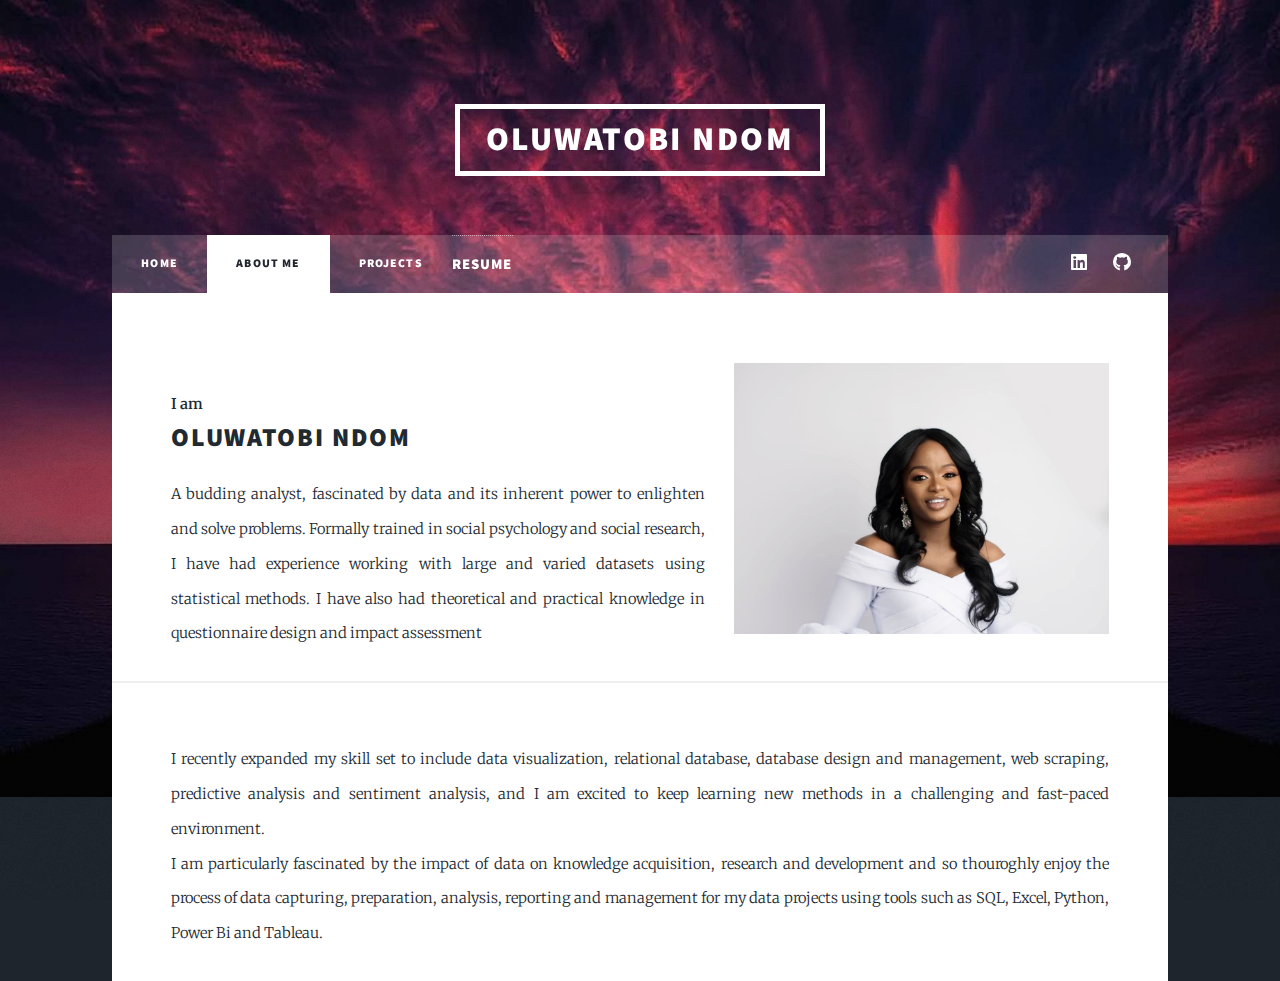
==== commit c9ccc3a2: "Update aboutme.html" ====
--- a/aboutme.html
+++ b/aboutme.html
@@ -21,6 +21,7 @@
             <!-- Nav -->
                 <nav id="nav">
                     <ul class="links">
+						<li><a href="home.html">Home</a></li>
                         <li class="active"><a  href="Resume.html">About Me</a></li>
                         <li><a  href="Projects.html">Projects</a></li>
                         <li><a href="Resume.html"></a> Resume</a></li>
@@ -43,9 +44,9 @@
 								
 								</div>
 								<div class="col-lg-10 col-md-10 col-xs-10 banner-right align-self-right">
-									<p><span class="image right"><img src="images/BeautyPlus.jpg" alt="" /></span>
-										<h4>I am</h4>
-		
+									<span class="image right"><img src="images/BeautyPlus.jpg" alt="" /></span>
+									<br>
+									<p><strong>I am</strong></p>
 									<h2 class="mt-10 mb-20">Oluwatobi ndom</h2>
 									<p>
 										A budding analyst, fascinated by data and its inherent power to enlighten and solve problems. Formally trained in social psychology and social research, I have had experience working with large and varied datasets using statistical methods. I have also had theoretical and practical knowledge in questionnaire design and impact assessment
@@ -78,4 +79,4 @@
 			<script src="assets/js/main.js"></script>
 
 	</body>
-</html>+</html>
--- a/assets/css/main.css
+++ b/assets/css/main.css
@@ -3301,7 +3301,7 @@
 		-moz-justify-content: -moz-flex-end;
 		-webkit-justify-content: -webkit-flex-end;
 		-ms-justify-content: -ms-flex-end;
-		justify-content: flex-end;
+		justify-content: center;
 		-moz-transition: opacity 1s ease, -moz-transform 1s ease;
 		-webkit-transition: opacity 1s ease, -webkit-transform 1s ease;
 		-ms-transition: opacity 1s ease, -ms-transform 1s ease;
@@ -4687,4 +4687,4 @@
 			visibility: visible;
 		}
 
-	}+	}
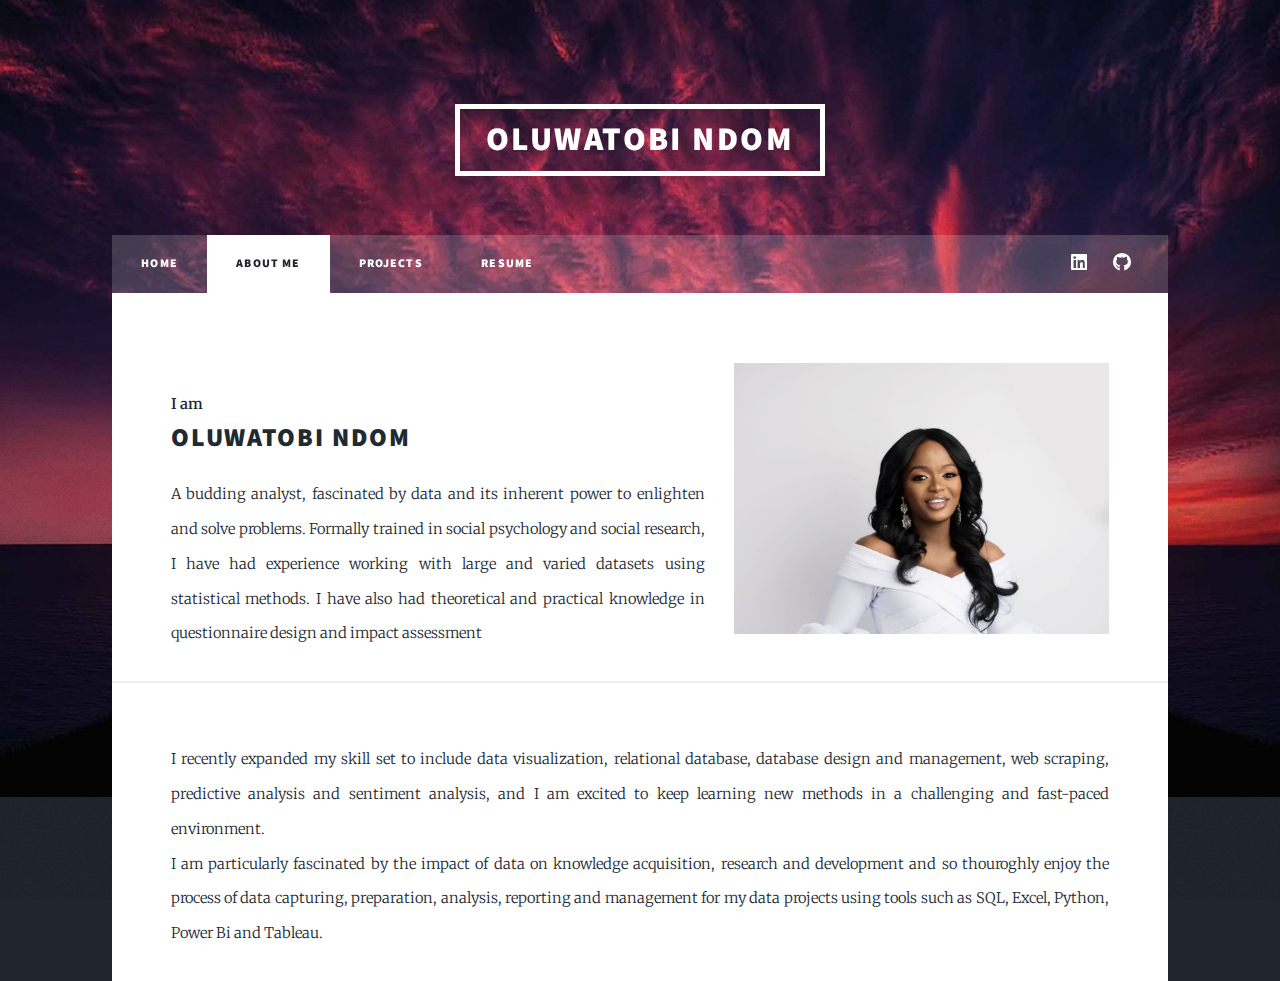
==== commit 8ffdda49: "Update aboutme.html" ====
--- a/aboutme.html
+++ b/aboutme.html
@@ -15,16 +15,17 @@
 
 				<!-- Header -->
                 <header id="header">
-                    <a href="index.html" class="logo">Oluwatobi Ndom</a>
+                    <a href="home.html" class="logo">Oluwatobi Ndom</a>
                 </header>
 
             <!-- Nav -->
                 <nav id="nav">
                     <ul class="links">
 						<li><a href="home.html">Home</a></li>
-                        <li class="active"><a  href="Resume.html">About Me</a></li>
+                        <li class="active"><a  href="aboutme.html">About Me</a></li>
                         <li><a  href="Projects.html">Projects</a></li>
-                        <li><a href="Resume.html"></a> Resume</a></li>
+                        <li><a  href="Resume.html">Resume</a></li>
+                        <!-- <li><a href="Resume.html">Resume</a></li> -->
                     </ul>
                     <ul class="icons alt">
                         <li><a href="https://www.linkedin.com/in/oluwatobindom/" class="icon brands fa-linkedin"><span class="label">fa-linkedin</span></a></li>
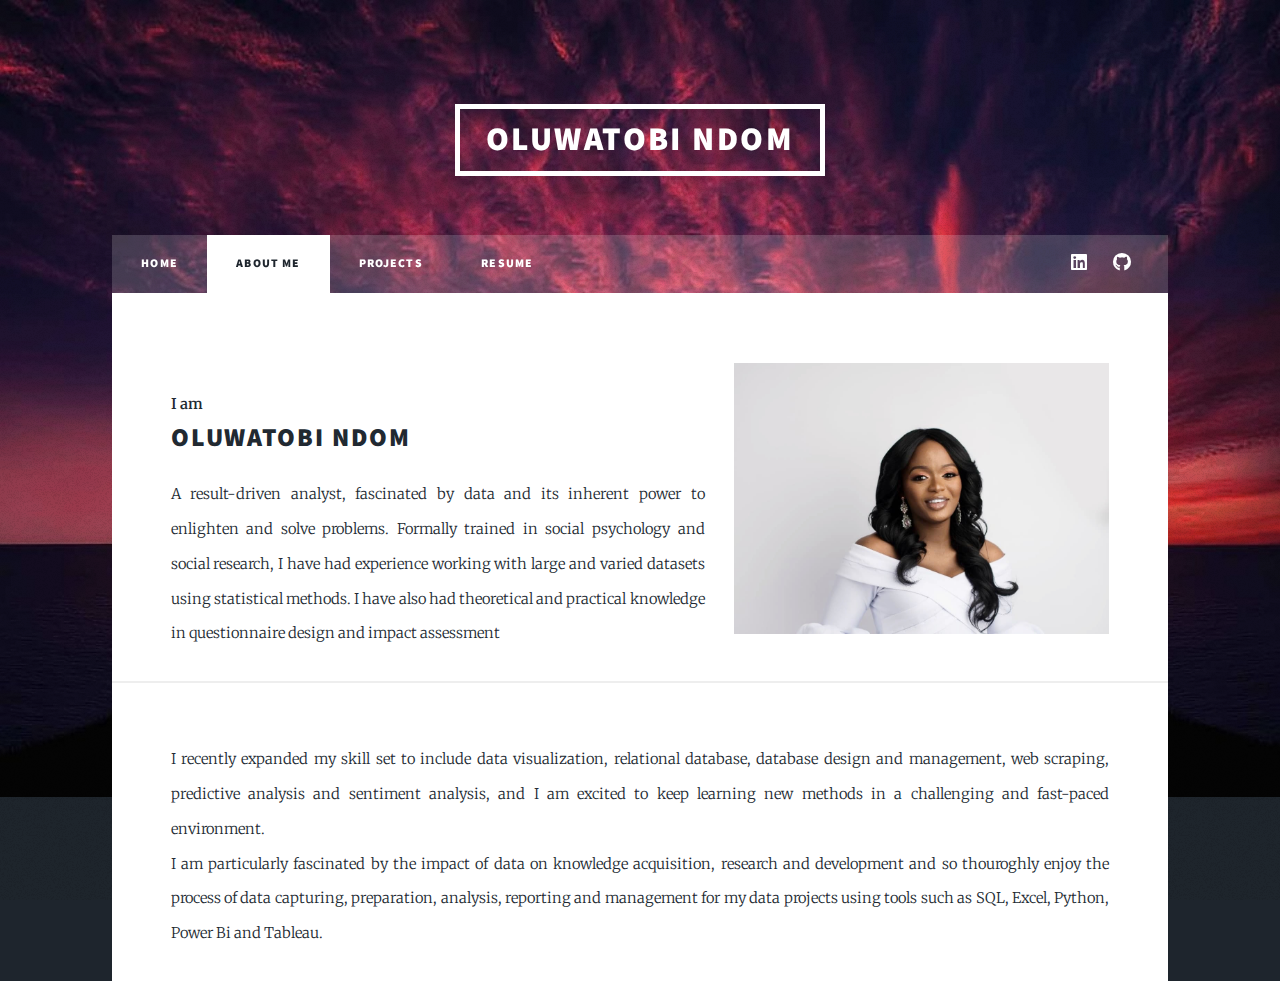
==== commit 4cc0197c: "Update aboutme.html" ====
--- a/aboutme.html
+++ b/aboutme.html
@@ -21,15 +21,15 @@
             <!-- Nav -->
                 <nav id="nav">
                     <ul class="links">
-						<li><a href="home.html">Home</a></li>
+			<li><a href="home.html">Home</a></li>
                         <li class="active"><a  href="aboutme.html">About Me</a></li>
                         <li><a  href="Projects.html">Projects</a></li>
                         <li><a  href="Resume.html">Resume</a></li>
                         <!-- <li><a href="Resume.html">Resume</a></li> -->
                     </ul>
                     <ul class="icons alt">
-                        <li><a href="https://www.linkedin.com/in/oluwatobindom/" class="icon brands fa-linkedin"><span class="label">fa-linkedin</span></a></li>
-                        <li><a href="https://github.com/tobitoke" class="icon brands fa-github"><span class="label">GitHub</span></a></li> </div>
+                        <li><a href="https://www.linkedin.com/in/oluwatobindom/" target="_blank" class="icon brands fa-linkedin"><span class="label">fa-linkedin</span></a></li>
+                        <li><a href="https://github.com/oluwatobindom" target="_blank" class="icon brands fa-github"><span class="label">GitHub</span></a></li> </div>
                         
                     </ul>
                 </nav>
@@ -50,7 +50,7 @@
 									<p><strong>I am</strong></p>
 									<h2 class="mt-10 mb-20">Oluwatobi ndom</h2>
 									<p>
-										A budding analyst, fascinated by data and its inherent power to enlighten and solve problems. Formally trained in social psychology and social research, I have had experience working with large and varied datasets using statistical methods. I have also had theoretical and practical knowledge in questionnaire design and impact assessment
+										A result-driven analyst, fascinated by data and its inherent power to enlighten and solve problems. Formally trained in social psychology and social research, I have had experience working with large and varied datasets using statistical methods. I have also had theoretical and practical knowledge in questionnaire design and impact assessment
 									</p>
 								</div>
 							</div>
